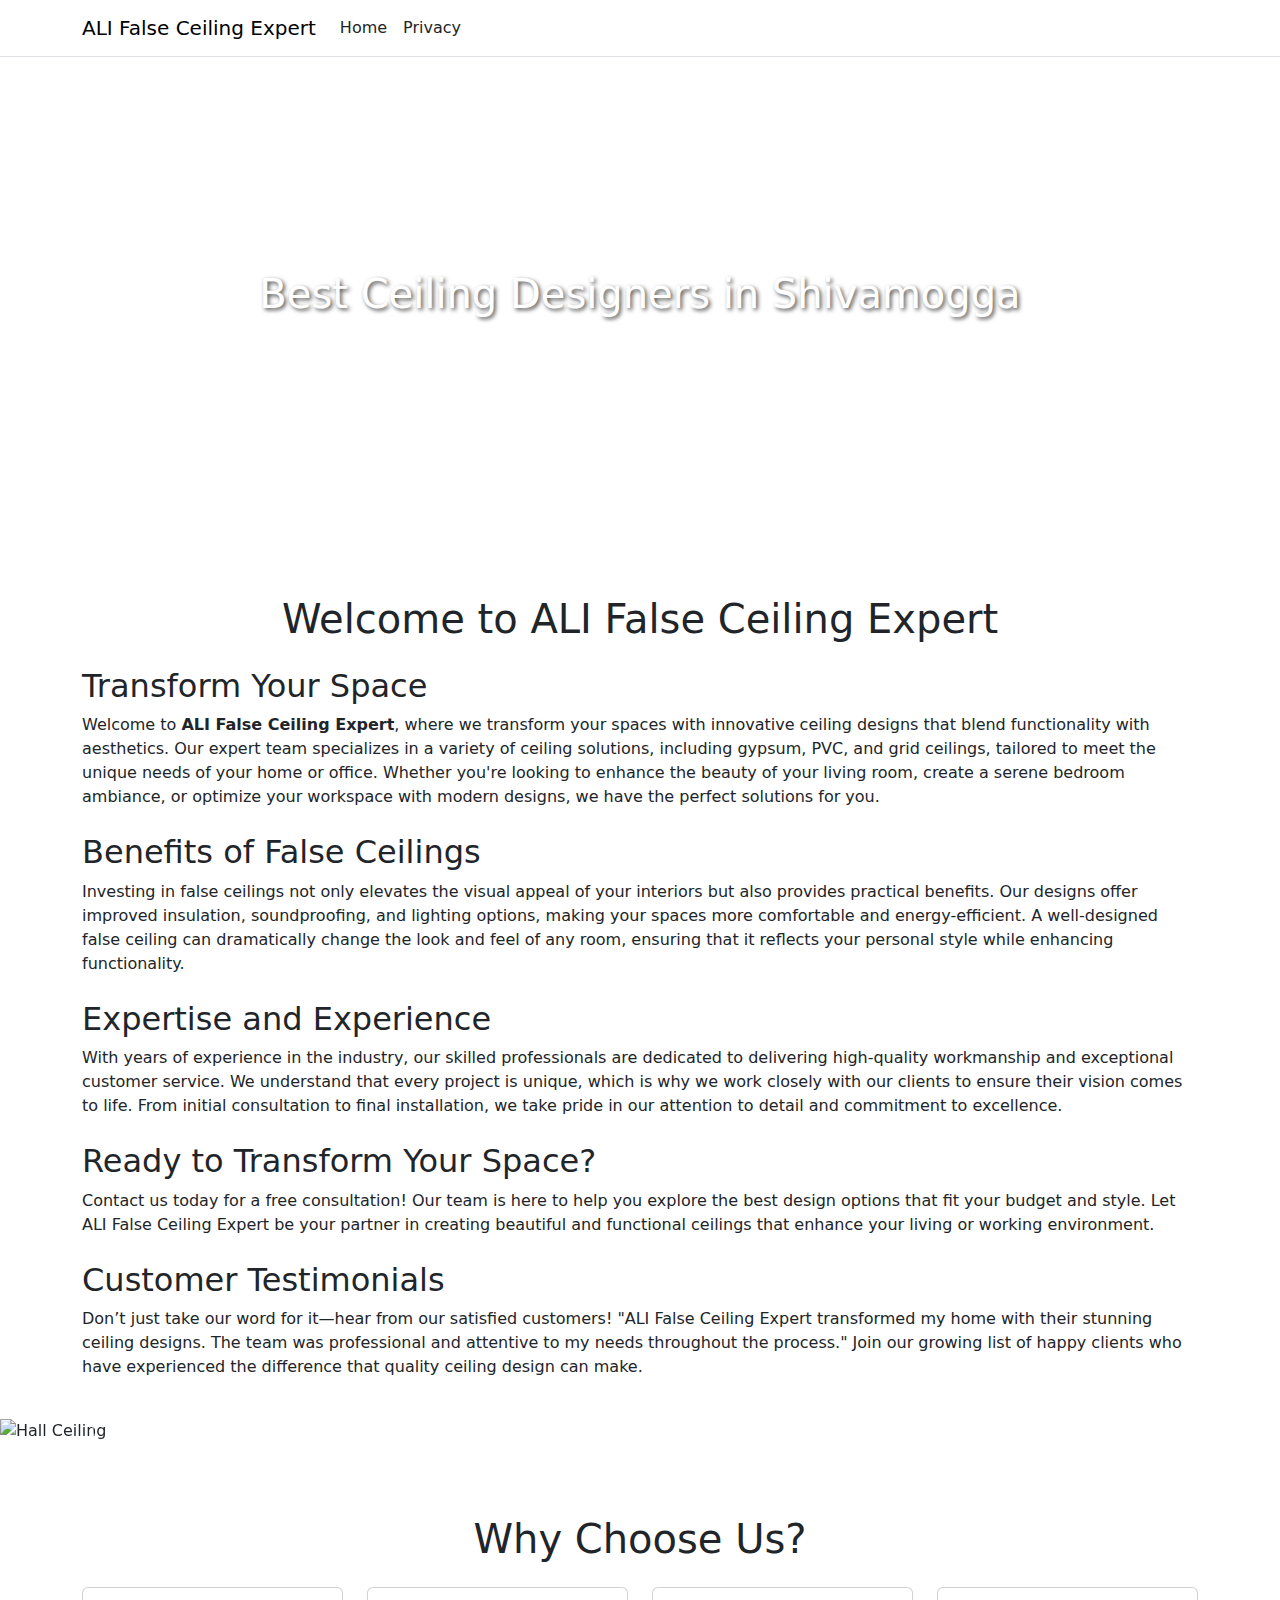
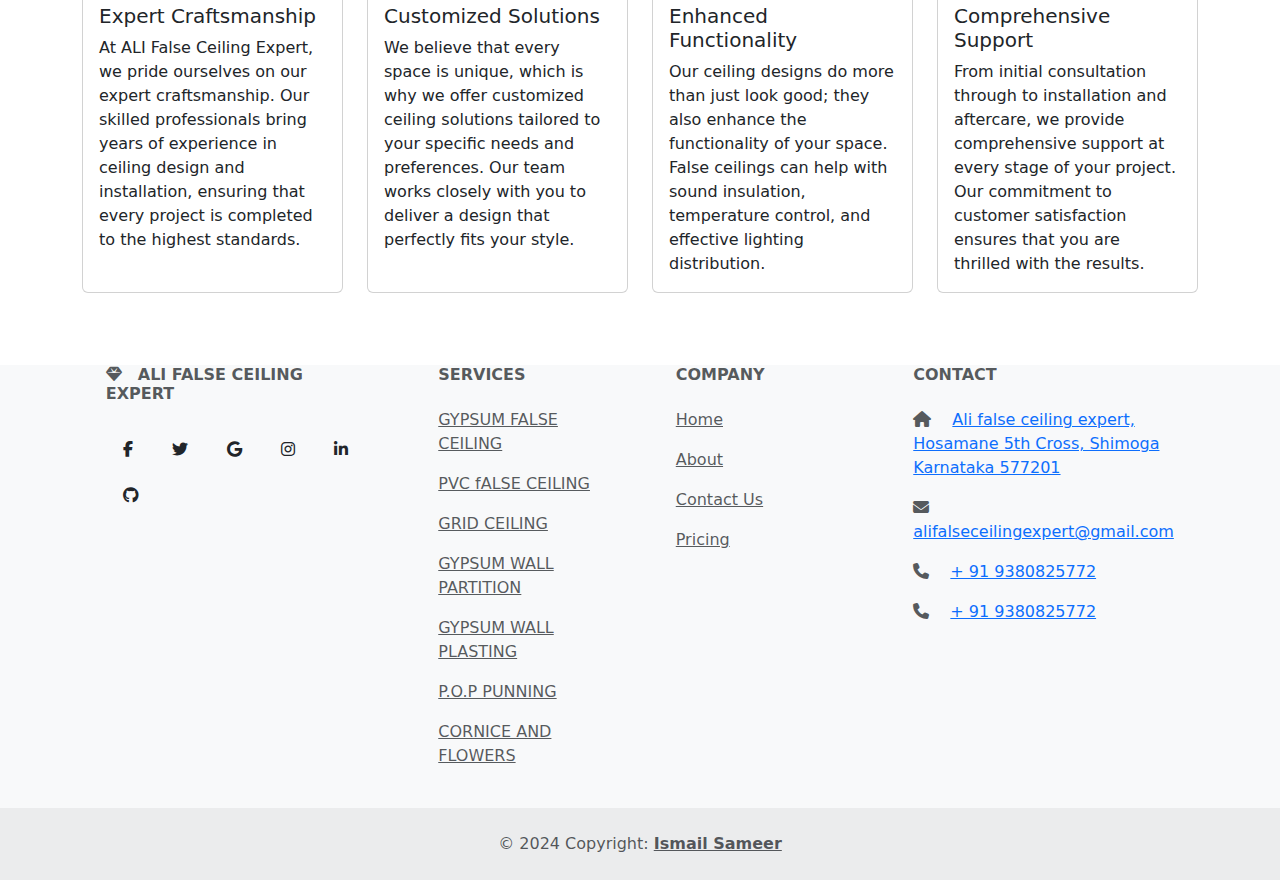
==== index.html @ 237f254c "Add files via upload" ====
<!DOCTYPE html>
<html lang="en">

<head>
    <meta charset="UTF-8">
    <meta name="viewport" content="width=device-width, initial-scale=1.0">
    <!-- Bootstrap CSS -->
    <!-- <link href="https://stackpath.bootstrapcdn.com/bootstrap/5.0.0/css/bootstrap.min.css" rel="stylesheet"> -->
    <link href="https://cdn.jsdelivr.net/npm/bootstrap@5.3.3/dist/css/bootstrap.min.css" rel="stylesheet" integrity="sha384-QWTKZyjpPEjISv5WaRU9OFeRpok6YctnYmDr5pNlyT2bRjXh0JMhjY6hW+ALEwIH" crossorigin="anonymous">
    <!-- Font Awesome -->
    <link rel="stylesheet" href="https://cdnjs.cloudflare.com/ajax/libs/font-awesome/6.4.2/css/all.min.css"
        integrity="sha512-..." crossorigin="anonymous" referrerpolicy="no-referrer" />
        <link rel="stylesheet" href="indexStyle.css">
    <title>ALI Ceiling Expert</title>
</head>

<body>
    <header>
        <nav class="navbar navbar-expand-sm navbar-light bg-white border-bottom box-shadow mb-3">
            <div class="container">
                <a class="navbar-brand" href="index.html">ALI False Ceiling Expert</a>
                <button class="navbar-toggler" type="button" data-bs-toggle="collapse" data-bs-target="#navbarSupportedContent" aria-controls="navbarSupportedContent"
                        aria-expanded="false" aria-label="Toggle navigation">
                    <span class="navbar-toggler-icon"></span>
                </button>
                <div class="collapse navbar-collapse" id="navbarSupportedContent">
                    <ul class="navbar-nav flex-grow-1">
                        <li class="nav-item">
                            <a class="nav-link text-dark" href="index.html">Home</a>
                        </li>
                        <li class="nav-item">
                            <a class="nav-link text-dark" href="privacy.html">Privacy</a>
                        </li>
                    </ul>
                </div>
            </div>
        </nav>
    </header>

    <div class="background-image">
        <h1>Best Ceiling Designers in Shivamogga</h1>
        <!-- <p>Your descriptive text goes here.</p> -->
    </div>
<br/>

<div class="container mt-5">
    <h1 class="text-center">Welcome to ALI False Ceiling Expert</h1>
    
    <section class="mt-4">
        <h2>Transform Your Space</h2>
        <p>Welcome to <strong>ALI False Ceiling Expert</strong>, where we transform your spaces with innovative ceiling designs that blend functionality with aesthetics. Our expert team specializes in a variety of ceiling solutions, including gypsum, PVC, and grid ceilings, tailored to meet the unique needs of your home or office. Whether you're looking to enhance the beauty of your living room, create a serene bedroom ambiance, or optimize your workspace with modern designs, we have the perfect solutions for you.</p>
    </section>

    <section class="mt-4">
        <h2>Benefits of False Ceilings</h2>
        <p>Investing in false ceilings not only elevates the visual appeal of your interiors but also provides practical benefits. Our designs offer improved insulation, soundproofing, and lighting options, making your spaces more comfortable and energy-efficient. A well-designed false ceiling can dramatically change the look and feel of any room, ensuring that it reflects your personal style while enhancing functionality.</p>
    </section>

    <section class="mt-4">
        <h2>Expertise and Experience</h2>
        <p>With years of experience in the industry, our skilled professionals are dedicated to delivering high-quality workmanship and exceptional customer service. We understand that every project is unique, which is why we work closely with our clients to ensure their vision comes to life. From initial consultation to final installation, we take pride in our attention to detail and commitment to excellence.</p>
    </section>

    <section class="mt-4">
        <h2>Ready to Transform Your Space?</h2>
        <p>Contact us today for a free consultation! Our team is here to help you explore the best design options that fit your budget and style. Let ALI False Ceiling Expert be your partner in creating beautiful and functional ceilings that enhance your living or working environment.</p>
    </section>

    <section class="mt-4">
        <h2>Customer Testimonials</h2>
        <p>Don’t just take our word for it—hear from our satisfied customers! "ALI False Ceiling Expert transformed my home with their stunning ceiling designs. The team was professional and attentive to my needs throughout the process." Join our growing list of happy clients who have experienced the difference that quality ceiling design can make.</p>
    </section>
</div>


<br/>

<div id="carouselExample" class="carousel slide" data-bs-ride="carousel" data-bs-interval="2000">
    <div class="carousel-indicators">
        <button type="button" data-bs-target="#carouselExample" data-bs-slide-to="0" class="active" aria-current="true" aria-label="Slide 1"></button>
        <button type="button" data-bs-target="#carouselExample" data-bs-slide-to="1" aria-label="Slide 2"></button>
        <button type="button" data-bs-target="#carouselExample" data-bs-slide-to="2" aria-label="Slide 3"></button>
    </div>
    <div class="carousel-inner">
        <div class="carousel-item active">
            <img src="https://5.imimg.com/data5/SELLER/Default/2023/3/296898052/GA/YV/SE/50163139/fall-ceiling-designing-services.jpg" class="d-block w-100" alt="Hall Ceiling">
            <div class="carousel-caption d-none d-md-block">
                <h5>Hall Ceiling</h5>
                <p>A well-designed false ceiling can change the looks of your bedroom completely. Not only does it add beauty to the entire room, but it also offers a functional look to your bedroom, such as lighting and sound insulation.</p>
            </div>
        </div>
        <div class="carousel-item">
            <img src="https://i.pinimg.com/564x/05/92/da/0592da6fe00af95f1a660404264940e8.jpg" class="d-block w-100" alt="Living Room Ceiling">
            <div class="carousel-caption d-none d-md-block">
                <h5>Living Room Ceiling</h5>
                <p>A well-designed false ceiling can change the looks of your bedroom completely. Not only does it add beauty to the entire room, but it also offers a functional look to your bedroom, such as lighting and sound insulation.</p>
            </div>
        </div>
        <div class="carousel-item">
            <img src="https://www.montdorinterior.com/wp-content/uploads/2024/09/5-best-false-ceiling-designs-bedrooms.jpg" class="d-block w-100" alt="Bedroom Ceiling">
            <div class="carousel-caption d-none d-md-block">
                <h5>Bedroom Ceiling</h5>
                <p>A well-designed false ceiling can change the looks of your bedroom completely. Not only does it add beauty to the entire room, but it also offers a functional look to your bedroom, such as lighting and sound insulation.</p>
            </div>
        </div>
    </div>
    <button class="carousel-control-prev" type="button" data-bs-target="#carouselExample" data-bs-slide="prev">
        <span class="carousel-control-prev-icon" aria-hidden="true"></span>
        <span class="visually-hidden">Previous</span>
    </button>
    <button class="carousel-control-next" type="button" data-bs-target="#carouselExample" data-bs-slide="next">
        <span class="carousel-control-next-icon" aria-hidden="true"></span>
        <span class="visually-hidden">Next</span>
    </button>
</div>

<br/>


<div class="container mt-5">
    <h1 class="text-center mb-4">Why Choose Us?</h1>
    <div class="row">
        <!-- Card 1 -->
        <div class="col-md-3 mb-4">
            <div class="card h-100">
                <div class="card-body">
                    <h5 class="card-title">Expert Craftsmanship</h5>
                    <p class="card-text">At ALI False Ceiling Expert, we pride ourselves on our expert craftsmanship. Our skilled professionals bring years of experience in ceiling design and installation, ensuring that every project is completed to the highest standards.</p>
                </div>
            </div>
        </div>

        <!-- Card 2 -->
        <div class="col-md-3 mb-4">
            <div class="card h-100">
                <div class="card-body">
                    <h5 class="card-title">Customized Solutions</h5>
                    <p class="card-text">We believe that every space is unique, which is why we offer customized ceiling solutions tailored to your specific needs and preferences. Our team works closely with you to deliver a design that perfectly fits your style.</p>
                </div>
            </div>
        </div>

        <!-- Card 3 -->
        <div class="col-md-3 mb-4">
            <div class="card h-100">
                <div class="card-body">
                    <h5 class="card-title">Enhanced Functionality</h5>
                    <p class="card-text">Our ceiling designs do more than just look good; they also enhance the functionality of your space. False ceilings can help with sound insulation, temperature control, and effective lighting distribution.</p>
                </div>
            </div>
        </div>

        <!-- Card 4 -->
        <div class="col-md-3 mb-4">
            <div class="card h-100">
                <div class="card-body">
                    <h5 class="card-title">Comprehensive Support</h5>
                    <p class="card-text">From initial consultation through to installation and aftercare, we provide comprehensive support at every stage of your project. Our commitment to customer satisfaction ensures that you are thrilled with the results.</p>
                </div>
            </div>
        </div>
    </div>
</div>



    <!-- Footer -->
    <footer class="text-center text-lg-start bg-body-tertiary text-muted">

        <!-- Section: Links  -->
        <section class="">
            <div class="container text-center text-md-start mt-5">
                <!-- Grid row -->
                <div class="row mt-3">
                    <!-- Grid column -->
                    <div class="col-md-3 col-lg-4 col-xl-3 mx-auto mb-4">
                        <!-- Content -->
                        <h6 class="text-uppercase fw-bold mb-4">
                            <i class="fas fa-gem me-3"></i>ALI False Ceiling Expert
                        </h6>
                        <!-- Section: Social media -->
                        <section class="mb-4">
                            <!-- Facebook -->
                            <a data-mdb-ripple-init class="btn btn-outline btn-floating m-1" href="#!" role="button"
                                target="_blank">
                                <i class="fab fa-facebook-f"></i>
                            </a>

                            <!-- Twitter -->
                            <a data-mdb-ripple-init class="btn btn-outline btn-floating m-1" href="#!" role="button">
                                <i class="fab fa-twitter"></i>
                            </a>

                            <!-- Google -->
                            <a data-mdb-ripple-init class="btn btn-outline btn-floating m-1" href="#!" role="button">
                                <i class="fab fa-google"></i>
                            </a>

                            <!-- Instagram -->
                            <a data-mdb-ripple-init class="btn btn-outline btn-floating m-1"
                                href="https://www.instagram.com/ali_false_ceiling_expert?utm_source=qr&igsh=MzNlNGNkZWQ4Mg=="
                                role="button" target="_blank">
                                <i class="fab fa-instagram"></i>
                            </a>

                            <!-- Linkedin -->
                            <a data-mdb-ripple-init class="btn btn-outline btn-floating m-1" href="#!" role="button">
                                <i class="fab fa-linkedin-in"></i>
                            </a>

                            <!-- Github -->
                            <a data-mdb-ripple-init class="btn btn-outline btn-floating m-1" href="#!" role="button">
                                <i class="fab fa-github"></i>
                            </a>
                        </section>
                        <!-- Section: Social media -->
                    </div>
                    <!-- Grid column -->
                    <!-- Grid column -->
                    <div class="col-md-2 col-lg-2 col-xl-2 mx-auto mb-4">
                        <!-- Links -->
                        <h6 class="text-uppercase fw-bold mb-4">
                            Services
                        </h6>
                        <p>
                            <a href="#!" class="text-reset">GYPSUM FALSE CEILING</a>
                        </p>
                        <p>
                            <a href="#!" class="text-reset">PVC fALSE CEILING</a>
                        </p>
                        <p>
                            <a href="#!" class="text-reset">GRID CEILING</a>
                        </p>
                        <p>
                            <a href="#!" class="text-reset">GYPSUM WALL PARTITION</a>
                        </p>
                        <p>
                            <a href="#!" class="text-reset">GYPSUM WALL PLASTING</a>
                        </p>
                        <p>
                            <a href="#!" class="text-reset">P.O.P PUNNING</a>
                        </p>
                        <p>
                            <a href="#!" class="text-reset">CORNICE AND FLOWERS</a>
                        </p>
                    </div>
                    <!-- Grid column -->
                    <!-- Grid column -->
                    <div class="col-md-3 col-lg-2 col-xl-2 mx-auto mb-4">
                        <!-- Links -->
                        <h6 class="text-uppercase fw-bold mb-4">
                            Company
                        </h6>
                        <p>
                            <a href="#!" class="text-reset">Home</a>
                        </p>
                        <p>
                            <a href="#!" class="text-reset">About</a>
                        </p>
                        <p>
                            <a href="#!" class="text-reset">Contact Us</a>
                        </p>
                        <p>
                            <a href="#!" class="text-reset">Pricing</a>
                        </p>

                    </div>
                    <!-- Grid column -->
                    <!-- Grid column -->
                    <div class="col-md-4 col-lg-3 col-xl-3 mx-auto mb-md-0 mb-4">
                        <!-- Links -->
                        <h6 class="text-uppercase fw-bold mb-4">Contact</h6>
                        <p><i class="fas fa-home me-3"></i> <a href="https://maps.app.hoo.gl/KbJ8nw7uju6d1jXZ6"
                                target="_blank">Ali false ceiling expert, Hosamane 5th Cross, Shimoga Karnataka
                                577201</a> </p>
                        <p>
                            <i class="fas fa-envelope me-3"></i>
                            <a href="mailto:alifalseceilingexpert@gmail.com"
                                target="_blank">alifalseceilingexpert@gmail.com</a>
                        </p>
                        <p><i class="fas fa-phone me-3"></i>
                            <a href="tel:+91 9380825772" target="_blank">+ 91 9380825772</a>
                        </p>
                        <p>
                            <i class="fas fa-phone me-3"></i>
                            <a href="tel:+91 9380825772" target="_blank">+ 91 9380825772</a>
                        </p>
                    </div>
                    <!-- Grid column -->
                </div>
                <!-- Grid row -->
            </div>
        </section>
        <!-- Section: Links  -->
        <!-- Copyright -->
        <div class="text-center p-4" style="background-color: rgba(0, 0, 0, 0.05);">
            © 2024 Copyright:
            <a class="text-reset fw-bold" href="https://mdbootstrap.com/">Ismail Sameer</a>
        </div>
        <!-- Copyright -->
    </footer>
    <!-- Footer -->   
    <script src="https://cdn.jsdelivr.net/npm/bootstrap@5.3.3/dist/js/bootstrap.bundle.min.js" integrity="sha384-YvpcrYf0tY3lHB60NNkmXc5s9fDVZLESaAA55NDzOxhy9GkcIdslK1eN7N6jIeHz" crossorigin="anonymous"></script>
</body>

</html>
---- indexStyle.css ----
.background-image {
    background-image: url('https://www.koltepatil.com/blog/wp-content/uploads/2024/08/Infographic-Blog-1-Banner-Image.jpg'); /* Replace with your image URL */
   
    height: 50vh; /* Half of the viewport height */
    width: 100%; /* Full width */
    background-size: cover; /* Cover the entire div */
    background-position: center; /* Center the image */
    display: flex; /* Use flexbox to center text */
    justify-content: center; /* Center horizontally */
    align-items: center; /* Center vertically */
    color: white; /* Text color */
    text-shadow: 2px 2px 4px rgba(0, 0, 0, 0.7); /* Optional shadow for better readability */
}
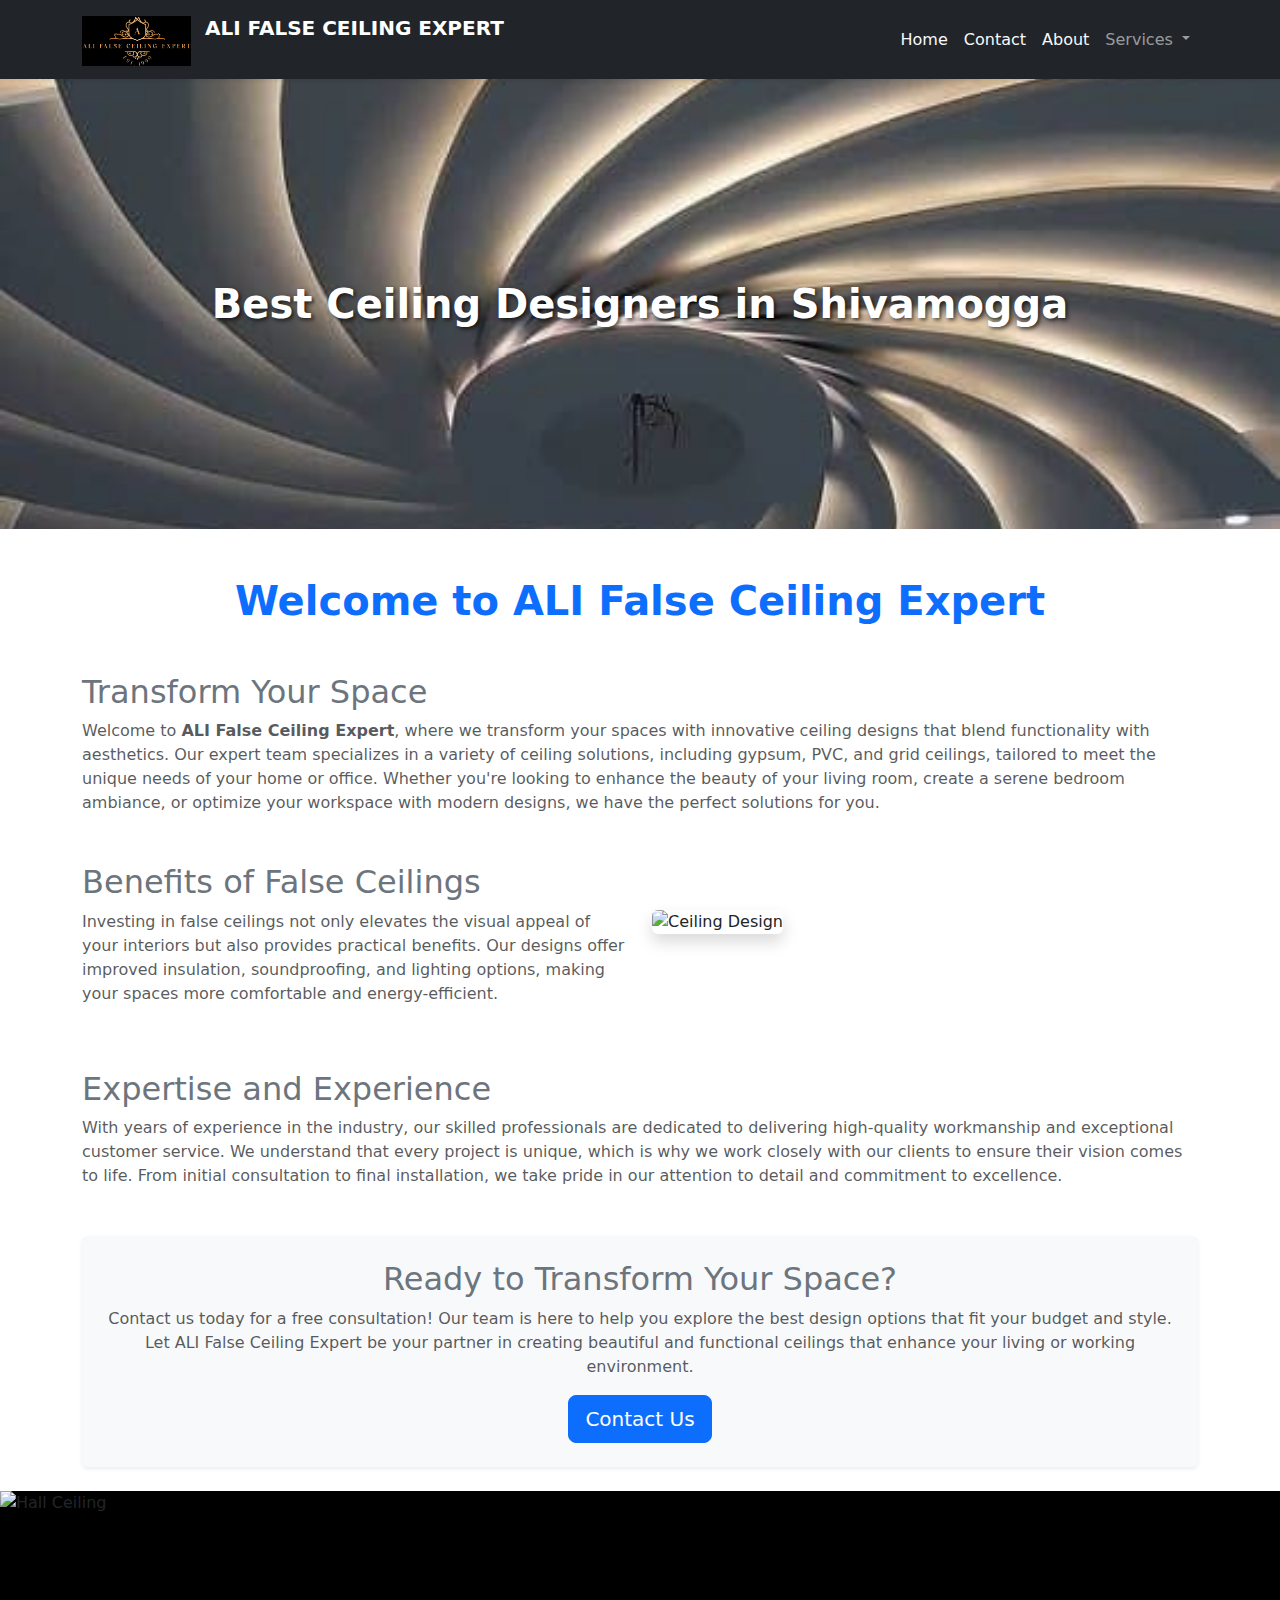
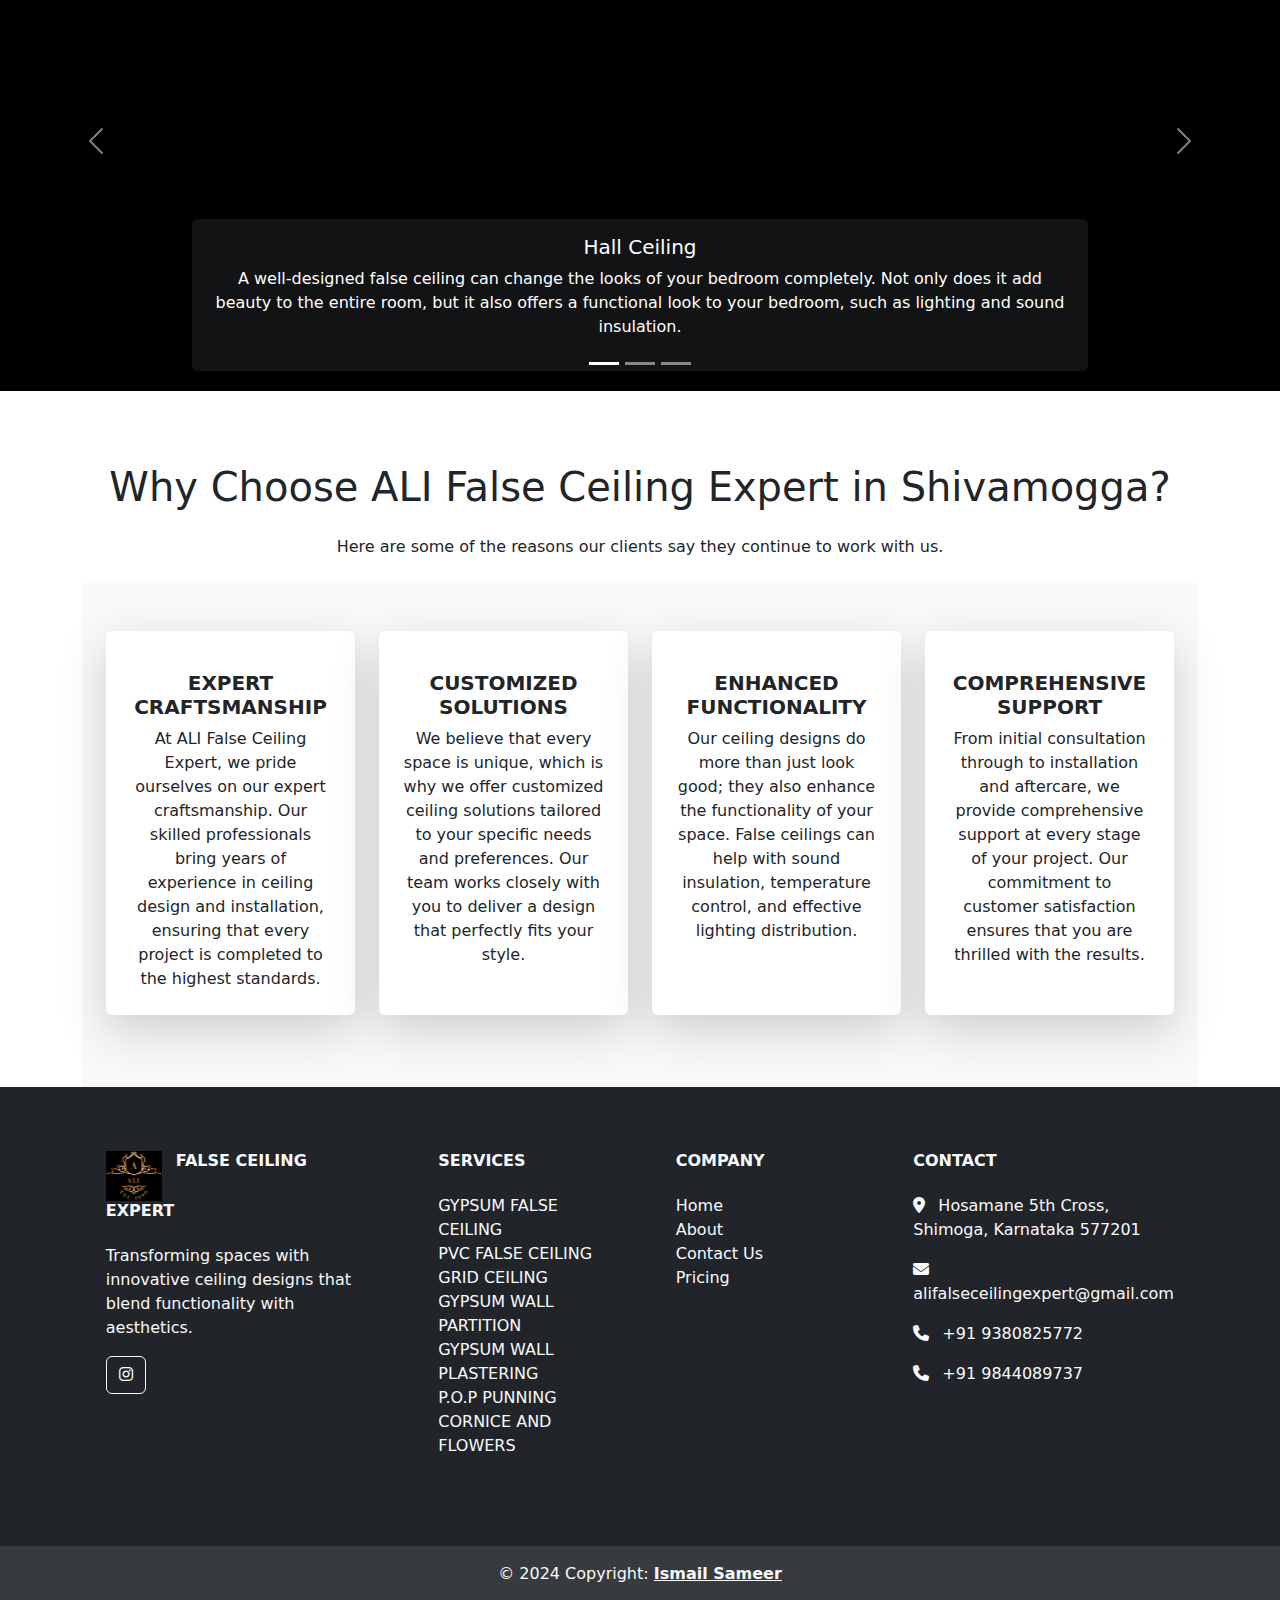
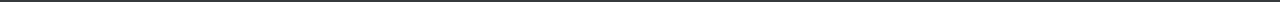
==== commit 6056c719: "Updated Project" ====
--- a/index.html
+++ b/index.html
@@ -6,301 +6,373 @@
     <meta name="viewport" content="width=device-width, initial-scale=1.0">
     <!-- Bootstrap CSS -->
     <!-- <link href="https://stackpath.bootstrapcdn.com/bootstrap/5.0.0/css/bootstrap.min.css" rel="stylesheet"> -->
-    <link href="https://cdn.jsdelivr.net/npm/bootstrap@5.3.3/dist/css/bootstrap.min.css" rel="stylesheet" integrity="sha384-QWTKZyjpPEjISv5WaRU9OFeRpok6YctnYmDr5pNlyT2bRjXh0JMhjY6hW+ALEwIH" crossorigin="anonymous">
+    <link href="https://cdn.jsdelivr.net/npm/bootstrap@5.3.3/dist/css/bootstrap.min.css" rel="stylesheet"
+        integrity="sha384-QWTKZyjpPEjISv5WaRU9OFeRpok6YctnYmDr5pNlyT2bRjXh0JMhjY6hW+ALEwIH" crossorigin="anonymous">
     <!-- Font Awesome -->
     <link rel="stylesheet" href="https://cdnjs.cloudflare.com/ajax/libs/font-awesome/6.4.2/css/all.min.css"
         integrity="sha512-..." crossorigin="anonymous" referrerpolicy="no-referrer" />
-        <link rel="stylesheet" href="indexStyle.css">
+    <link rel="stylesheet" href="indexStyle.css">
     <title>ALI Ceiling Expert</title>
 </head>
 
 <body>
     <header>
-        <nav class="navbar navbar-expand-sm navbar-light bg-white border-bottom box-shadow mb-3">
+        <nav class="navbar navbar-expand-lg navbar-dark bg-dark shadow-sm">
             <div class="container">
-                <a class="navbar-brand" href="index.html">ALI False Ceiling Expert</a>
-                <button class="navbar-toggler" type="button" data-bs-toggle="collapse" data-bs-target="#navbarSupportedContent" aria-controls="navbarSupportedContent"
-                        aria-expanded="false" aria-label="Toggle navigation">
+                <a class="navbar-brand" href="index.html">
+                    <img src="Images/logo1.png" alt="ALI False Ceiling Expert Logo" class="d-inline-block align-text-top me-2" 
+                         style="height: 50px;"> <!-- Adjust height as needed -->
+                    <span class="fw-bold text-uppercase">ALI False Ceiling Expert</span>
+                </a>
+                <button class="navbar-toggler" type="button" data-bs-toggle="collapse" data-bs-target="#navbarSupportedContent"
+                    aria-controls="navbarSupportedContent" aria-expanded="false" aria-label="Toggle navigation">
                     <span class="navbar-toggler-icon"></span>
                 </button>
                 <div class="collapse navbar-collapse" id="navbarSupportedContent">
-                    <ul class="navbar-nav flex-grow-1">
+                    <ul class="navbar-nav ms-auto">
                         <li class="nav-item">
-                            <a class="nav-link text-dark" href="index.html">Home</a>
+                            <a class="nav-link text-light" href="index.html">Home</a>
                         </li>
                         <li class="nav-item">
-                            <a class="nav-link text-dark" href="privacy.html">Privacy</a>
+                            <a class="nav-link text-light" href="Contact.html">Contact</a>
                         </li>
+                        <li class="nav-item">
+                            <a class="nav-link text-light" href="About.html">About</a>
+                        </li>
+                        <li class="nav-item dropdown">
+                            <a class="nav-link dropdown-toggle" href="Services.html" role="button" data-bs-toggle="dropdown" aria-expanded="false">
+                              Services
+                            </a>
+                            <ul class="dropdown-menu">
+                                <li><a class="dropdown-item" href="Services.html">Gypsum False Ceiling</a></li>
+                                <li><a class="dropdown-item" href="Services.html">PVC False Ceiling</a></li>
+                                <li><a class="dropdown-item" href="Services.html">Grid Ceiling</a></li>
+                                <li><a class="dropdown-item" href="Services.html">Gypsum Wall Partition</a></li>
+                                <li><a class="dropdown-item" href="Services.html">Gypsum Wall</a></li>
+                                <li><a class="dropdown-item" href="Services.html">Plastering</a></li>
+                                <li><a class="dropdown-item" href="Services.html">P.O.P Punning</a></li>
+                                <li><a class="dropdown-item" href="Services.html">Cornice and Flowers</a></li>                                
+                            </ul>
+                          </li>
                     </ul>
                 </div>
             </div>
         </nav>
     </header>
-
-    <div class="background-image">
-        <h1>Best Ceiling Designers in Shivamogga</h1>
-        <!-- <p>Your descriptive text goes here.</p> -->
-    </div>
-<br/>
-
-<div class="container mt-5">
-    <h1 class="text-center">Welcome to ALI False Ceiling Expert</h1>
     
-    <section class="mt-4">
-        <h2>Transform Your Space</h2>
-        <p>Welcome to <strong>ALI False Ceiling Expert</strong>, where we transform your spaces with innovative ceiling designs that blend functionality with aesthetics. Our expert team specializes in a variety of ceiling solutions, including gypsum, PVC, and grid ceilings, tailored to meet the unique needs of your home or office. Whether you're looking to enhance the beauty of your living room, create a serene bedroom ambiance, or optimize your workspace with modern designs, we have the perfect solutions for you.</p>
-    </section>
-
-    <section class="mt-4">
-        <h2>Benefits of False Ceilings</h2>
-        <p>Investing in false ceilings not only elevates the visual appeal of your interiors but also provides practical benefits. Our designs offer improved insulation, soundproofing, and lighting options, making your spaces more comfortable and energy-efficient. A well-designed false ceiling can dramatically change the look and feel of any room, ensuring that it reflects your personal style while enhancing functionality.</p>
-    </section>
-
-    <section class="mt-4">
-        <h2>Expertise and Experience</h2>
-        <p>With years of experience in the industry, our skilled professionals are dedicated to delivering high-quality workmanship and exceptional customer service. We understand that every project is unique, which is why we work closely with our clients to ensure their vision comes to life. From initial consultation to final installation, we take pride in our attention to detail and commitment to excellence.</p>
-    </section>
-
-    <section class="mt-4">
-        <h2>Ready to Transform Your Space?</h2>
-        <p>Contact us today for a free consultation! Our team is here to help you explore the best design options that fit your budget and style. Let ALI False Ceiling Expert be your partner in creating beautiful and functional ceilings that enhance your living or working environment.</p>
-    </section>
-
-    <section class="mt-4">
-        <h2>Customer Testimonials</h2>
-        <p>Don’t just take our word for it—hear from our satisfied customers! "ALI False Ceiling Expert transformed my home with their stunning ceiling designs. The team was professional and attentive to my needs throughout the process." Join our growing list of happy clients who have experienced the difference that quality ceiling design can make.</p>
-    </section>
-</div>
-
-
-<br/>
-
-<div id="carouselExample" class="carousel slide" data-bs-ride="carousel" data-bs-interval="2000">
-    <div class="carousel-indicators">
-        <button type="button" data-bs-target="#carouselExample" data-bs-slide-to="0" class="active" aria-current="true" aria-label="Slide 1"></button>
-        <button type="button" data-bs-target="#carouselExample" data-bs-slide-to="1" aria-label="Slide 2"></button>
-        <button type="button" data-bs-target="#carouselExample" data-bs-slide-to="2" aria-label="Slide 3"></button>
-    </div>
-    <div class="carousel-inner">
-        <div class="carousel-item active">
-            <img src="https://5.imimg.com/data5/SELLER/Default/2023/3/296898052/GA/YV/SE/50163139/fall-ceiling-designing-services.jpg" class="d-block w-100" alt="Hall Ceiling">
-            <div class="carousel-caption d-none d-md-block">
-                <h5>Hall Ceiling</h5>
-                <p>A well-designed false ceiling can change the looks of your bedroom completely. Not only does it add beauty to the entire room, but it also offers a functional look to your bedroom, such as lighting and sound insulation.</p>
-            </div>
+    <main>
+        <div class="background-image text-center text-white d-flex align-items-center justify-content-center" 
+        style="background-image: url('Images/ModernGypsum.jpg'); height: 50vh; background-size: cover; background-position: center;">
+       <h1 class="my-5 fw-bold">Best Ceiling Designers in Shivamogga</h1>
+   </div>
+   
+   <div class="container mt-5">
+       <!-- Welcome Section -->
+       <h1 class="text-center mb-5 fw-bold text-primary">Welcome to ALI False Ceiling Expert</h1>
+   
+       <section class="mt-4">
+           <h2 class="text-secondary">Transform Your Space</h2>
+           <p class="text-muted">
+               Welcome to <strong>ALI False Ceiling Expert</strong>, where we transform your spaces with innovative
+               ceiling designs that blend functionality with aesthetics. Our expert team specializes in a variety
+               of ceiling solutions, including gypsum, PVC, and grid ceilings, tailored to meet the unique needs of
+               your home or office. Whether you're looking to enhance the beauty of your living room, create a
+               serene bedroom ambiance, or optimize your workspace with modern designs, we have the perfect
+               solutions for you.
+           </p>
+       </section>
+   
+       <section class="mt-5">
+           <h2 class="text-secondary">Benefits of False Ceilings</h2>
+           <div class="row">
+               <div class="col-md-6">
+                   <p class="text-muted">
+                       Investing in false ceilings not only elevates the visual appeal of your interiors but also provides
+                       practical benefits. Our designs offer improved insulation, soundproofing, and lighting options,
+                       making your spaces more comfortable and energy-efficient.
+                   </p>
+               </div>
+               <div class="col-md-6">
+                   <img src="https://5.imimg.com/data5/SELLER/Default/2022/9/AE/RX/BX/159419301/o1-500x500.jpg" class="img-fluid rounded shadow" alt="Ceiling Design">
+               </div>
+           </div>
+       </section>
+   
+       <section class="mt-5">
+           <h2 class="text-secondary">Expertise and Experience</h2>
+           <p class="text-muted">
+               With years of experience in the industry, our skilled professionals are dedicated to delivering
+               high-quality workmanship and exceptional customer service. We understand that every project is
+               unique, which is why we work closely with our clients to ensure their vision comes to life. From
+               initial consultation to final installation, we take pride in our attention to detail and commitment
+               to excellence.
+           </p>
+       </section>
+   
+       <section class="mt-5 text-center bg-light p-4 rounded shadow-sm">
+           <h2 class="text-secondary">Ready to Transform Your Space?</h2>
+           <p class="text-muted">
+               Contact us today for a free consultation! Our team is here to help you explore the best design
+               options that fit your budget and style. Let ALI False Ceiling Expert be your partner in creating
+               beautiful and functional ceilings that enhance your living or working environment.
+           </p>
+           <a href="Contact.html" class="btn btn-primary btn-lg">Contact Us</a>
+       </section>
+   
+       <!-- <section class="mt-5">
+           <h2 class="text-secondary">Customer Testimonials</h2>
+           <div class="row">
+               <div class="col-md-4">
+                   <div class="card border-0 shadow-sm">
+                       <div class="card-body">
+                           <blockquote class="blockquote mb-0">
+                               <p>"ALI False Ceiling Expert transformed my home with their stunning ceiling designs."</p>
+                               <footer class="blockquote-footer">John Doe</footer>
+                           </blockquote>
+                       </div>
+                   </div>
+               </div>
+               <div class="col-md-4">
+                   <div class="card border-0 shadow-sm">
+                       <div class="card-body">
+                           <blockquote class="blockquote mb-0">
+                               <p>"Professional and attentive to my needs throughout the process."</p>
+                               <footer class="blockquote-footer">Jane Smith</footer>
+                           </blockquote>
+                       </div>
+                   </div>
+               </div>
+               <div class="col-md-4">
+                   <div class="card border-0 shadow-sm">
+                       <div class="card-body">
+                           <blockquote class="blockquote mb-0">
+                               <p>"Quality ceiling designs that make a difference."</p>
+                               <footer class="blockquote-footer">Emily Davis</footer>
+                           </blockquote>
+                       </div>
+                   </div>
+               </div>
+           </div>
+       </section> -->
+   </div>
+
+        <br />
+        <div id="carouselExample" class="carousel slide" data-bs-ride="carousel" data-bs-interval="3000">
+            <div class="carousel-indicators">
+                <button type="button" data-bs-target="#carouselExample" data-bs-slide-to="0" class="active"
+                    aria-current="true" aria-label="Slide 1"></button>
+                <button type="button" data-bs-target="#carouselExample" data-bs-slide-to="1" aria-label="Slide 2"></button>
+                <button type="button" data-bs-target="#carouselExample" data-bs-slide-to="2" aria-label="Slide 3"></button>
+            </div>
+            <div class="carousel-inner">
+                <!-- Slide 1 -->
+                <div class="carousel-item active">
+                    <img src="https://5.imimg.com/data5/SELLER/Default/2023/3/296898052/GA/YV/SE/50163139/fall-ceiling-designing-services.jpg"
+                        class="d-block w-100 img-fluid" alt="Hall Ceiling">
+                    <div class="carousel-caption d-none d-md-block bg-dark bg-opacity-50 rounded p-3">
+                        <h5>Hall Ceiling</h5>
+                        <p>A well-designed false ceiling can change the looks of your bedroom completely. Not only does it add
+                            beauty to the entire room, but it also offers a functional look to your bedroom, such as lighting
+                            and sound insulation.</p>
+                    </div>
+                </div>
+                <!-- Slide 2 -->
+                <div class="carousel-item">
+                    <img src="https://i.pinimg.com/564x/05/92/da/0592da6fe00af95f1a660404264940e8.jpg"
+                        class="d-block w-100 img-fluid" alt="Living Room Ceiling">
+                    <div class="carousel-caption d-none d-md-block bg-dark bg-opacity-50 rounded p-3">
+                        <h5>Living Room Ceiling</h5>
+                        <p>A well-designed false ceiling can change the looks of your bedroom completely. Not only does it add
+                            beauty to the entire room, but it also offers a functional look to your bedroom, such as lighting
+                            and sound insulation.</p>
+                    </div>
+                </div>
+                <!-- Slide 3 -->
+                <div class="carousel-item">
+                    <img src="https://www.montdorinterior.com/wp-content/uploads/2024/09/5-best-false-ceiling-designs-bedrooms.jpg"
+                        class="d-block w-100 img-fluid" alt="Bedroom Ceiling">
+                    <div class="carousel-caption d-none d-md-block bg-dark bg-opacity-50 rounded p-3">
+                        <h5>Bedroom Ceiling</h5>
+                        <p>A well-designed false ceiling can change the looks of your bedroom completely. Not only does it add
+                            beauty to the entire room, but it also offers a functional look to your bedroom, such as lighting
+                            and sound insulation.</p>
+                    </div>
+                </div>
+            </div>
+            <button class="carousel-control-prev" type="button" data-bs-target="#carouselExample" data-bs-slide="prev">
+                <span class="carousel-control-prev-icon" aria-hidden="true"></span>
+                <span class="visually-hidden">Previous</span>
+            </button>
+            <button class="carousel-control-next" type="button" data-bs-target="#carouselExample" data-bs-slide="next">
+                <span class="carousel-control-next-icon" aria-hidden="true"></span>
+                <span class="visually-hidden">Next</span>
+            </button>
         </div>
-        <div class="carousel-item">
-            <img src="https://i.pinimg.com/564x/05/92/da/0592da6fe00af95f1a660404264940e8.jpg" class="d-block w-100" alt="Living Room Ceiling">
-            <div class="carousel-caption d-none d-md-block">
-                <h5>Living Room Ceiling</h5>
-                <p>A well-designed false ceiling can change the looks of your bedroom completely. Not only does it add beauty to the entire room, but it also offers a functional look to your bedroom, such as lighting and sound insulation.</p>
-            </div>
+        
+
+        <br />
+
+
+        <div class="container mt-5">
+            <h1 class="text-center mb-4">Why Choose ALI False Ceiling Expert in Shivamogga?</h1>
+            <p class="text-center mb-4">Here are some of the reasons our clients say they continue to work with us.</p>
+
+            <div class="container-fluid py-5" style="background-color: #f8f9fa;">
+                <div class="container">
+                    <div class="row text-center">
+                        <!-- Card 1 -->
+                        <div class="col-md-3 mb-4">
+                            <div class="card h-100 shadow-lg border-0">
+                                <div class="card-body p-4">
+                                    <div class="icon mb-3">
+                                        <i class="bi bi-award fs-1 text-primary"></i>
+                                    </div>
+                                    <h5 class="card-title text-uppercase fw-bold">Expert Craftsmanship</h5>
+                                    <p class="card-text">At ALI False Ceiling Expert, we pride ourselves on our expert
+                                        craftsmanship. Our skilled professionals bring years of experience in ceiling
+                                        design and installation, ensuring that every project is completed to the highest
+                                        standards.</p>
+                                </div>
+                            </div>
+                        </div>
+
+                        <!-- Card 2 -->
+                        <div class="col-md-3 mb-4">
+                            <div class="card h-100 shadow-lg border-0">
+                                <div class="card-body p-4">
+                                    <div class="icon mb-3">
+                                        <i class="bi bi-puzzle fs-1 text-success"></i>
+                                    </div>
+                                    <h5 class="card-title text-uppercase fw-bold">Customized Solutions</h5>
+                                    <p class="card-text">We believe that every space is unique, which is why we offer
+                                        customized ceiling solutions tailored to your specific needs and preferences.
+                                        Our team works closely with you to deliver a design that perfectly fits your
+                                        style.</p>
+                                </div>
+                            </div>
+                        </div>
+
+                        <!-- Card 3 -->
+                        <div class="col-md-3 mb-4">
+                            <div class="card h-100 shadow-lg border-0">
+                                <div class="card-body p-4">
+                                    <div class="icon mb-3">
+                                        <i class="bi bi-lightbulb fs-1 text-warning"></i>
+                                    </div>
+                                    <h5 class="card-title text-uppercase fw-bold">Enhanced Functionality</h5>
+                                    <p class="card-text">Our ceiling designs do more than just look good; they also
+                                        enhance the functionality of your space. False ceilings can help with sound
+                                        insulation, temperature control, and effective lighting distribution.</p>
+                                </div>
+                            </div>
+                        </div>
+
+                        <!-- Card 4 -->
+                        <div class="col-md-3 mb-4">
+                            <div class="card h-100 shadow-lg border-0">
+                                <div class="card-body p-4">
+                                    <div class="icon mb-3">
+                                        <i class="bi bi-headset fs-1 text-danger"></i>
+                                    </div>
+                                    <h5 class="card-title text-uppercase fw-bold">Comprehensive Support</h5>
+                                    <p class="card-text">From initial consultation through to installation and
+                                        aftercare, we provide comprehensive support at every stage of your project. Our
+                                        commitment to customer satisfaction ensures that you are thrilled with the
+                                        results.</p>
+                                </div>
+                            </div>
+                        </div>
+                    </div>
+                </div>
+            </div>
+
         </div>
-        <div class="carousel-item">
-            <img src="https://www.montdorinterior.com/wp-content/uploads/2024/09/5-best-false-ceiling-designs-bedrooms.jpg" class="d-block w-100" alt="Bedroom Ceiling">
-            <div class="carousel-caption d-none d-md-block">
-                <h5>Bedroom Ceiling</h5>
-                <p>A well-designed false ceiling can change the looks of your bedroom completely. Not only does it add beauty to the entire room, but it also offers a functional look to your bedroom, such as lighting and sound insulation.</p>
-            </div>
-        </div>
-    </div>
-    <button class="carousel-control-prev" type="button" data-bs-target="#carouselExample" data-bs-slide="prev">
-        <span class="carousel-control-prev-icon" aria-hidden="true"></span>
-        <span class="visually-hidden">Previous</span>
-    </button>
-    <button class="carousel-control-next" type="button" data-bs-target="#carouselExample" data-bs-slide="next">
-        <span class="carousel-control-next-icon" aria-hidden="true"></span>
-        <span class="visually-hidden">Next</span>
-    </button>
-</div>
-
-<br/>
-
-
-<div class="container mt-5">
-    <h1 class="text-center mb-4">Why Choose Us?</h1>
-    <div class="row">
-        <!-- Card 1 -->
-        <div class="col-md-3 mb-4">
-            <div class="card h-100">
-                <div class="card-body">
-                    <h5 class="card-title">Expert Craftsmanship</h5>
-                    <p class="card-text">At ALI False Ceiling Expert, we pride ourselves on our expert craftsmanship. Our skilled professionals bring years of experience in ceiling design and installation, ensuring that every project is completed to the highest standards.</p>
-                </div>
-            </div>
-        </div>
-
-        <!-- Card 2 -->
-        <div class="col-md-3 mb-4">
-            <div class="card h-100">
-                <div class="card-body">
-                    <h5 class="card-title">Customized Solutions</h5>
-                    <p class="card-text">We believe that every space is unique, which is why we offer customized ceiling solutions tailored to your specific needs and preferences. Our team works closely with you to deliver a design that perfectly fits your style.</p>
-                </div>
-            </div>
-        </div>
-
-        <!-- Card 3 -->
-        <div class="col-md-3 mb-4">
-            <div class="card h-100">
-                <div class="card-body">
-                    <h5 class="card-title">Enhanced Functionality</h5>
-                    <p class="card-text">Our ceiling designs do more than just look good; they also enhance the functionality of your space. False ceilings can help with sound insulation, temperature control, and effective lighting distribution.</p>
-                </div>
-            </div>
-        </div>
-
-        <!-- Card 4 -->
-        <div class="col-md-3 mb-4">
-            <div class="card h-100">
-                <div class="card-body">
-                    <h5 class="card-title">Comprehensive Support</h5>
-                    <p class="card-text">From initial consultation through to installation and aftercare, we provide comprehensive support at every stage of your project. Our commitment to customer satisfaction ensures that you are thrilled with the results.</p>
-                </div>
-            </div>
-        </div>
-    </div>
-</div>
-
-
+
+    </main>
 
     <!-- Footer -->
-    <footer class="text-center text-lg-start bg-body-tertiary text-muted">
-
+    <footer class="text-center text-lg-start bg-dark text-light">
         <!-- Section: Links  -->
-        <section class="">
-            <div class="container text-center text-md-start mt-5">
+        <section>
+            <div class="container text-center text-md-start py-5">
                 <!-- Grid row -->
                 <div class="row mt-3">
-                    <!-- Grid column -->
+                    <!-- Company Info -->
                     <div class="col-md-3 col-lg-4 col-xl-3 mx-auto mb-4">
-                        <!-- Content -->
                         <h6 class="text-uppercase fw-bold mb-4">
-                            <i class="fas fa-gem me-3"></i>ALI False Ceiling Expert
+                            <img src="Images/icon1.png" alt="ALI False Ceiling Expert Logo" class="d-inline-block align-text-top me-2" 
+                         style="height: 50px;"><span> False Ceiling Expert</span>
                         </h6>
-                        <!-- Section: Social media -->
-                        <section class="mb-4">
-                            <!-- Facebook -->
-                            <a data-mdb-ripple-init class="btn btn-outline btn-floating m-1" href="#!" role="button"
-                                target="_blank">
-                                <i class="fab fa-facebook-f"></i>
-                            </a>
-
-                            <!-- Twitter -->
-                            <a data-mdb-ripple-init class="btn btn-outline btn-floating m-1" href="#!" role="button">
-                                <i class="fab fa-twitter"></i>
-                            </a>
-
-                            <!-- Google -->
-                            <a data-mdb-ripple-init class="btn btn-outline btn-floating m-1" href="#!" role="button">
-                                <i class="fab fa-google"></i>
-                            </a>
-
-                            <!-- Instagram -->
-                            <a data-mdb-ripple-init class="btn btn-outline btn-floating m-1"
-                                href="https://www.instagram.com/ali_false_ceiling_expert?utm_source=qr&igsh=MzNlNGNkZWQ4Mg=="
-                                role="button" target="_blank">
+                        <p>
+                            Transforming spaces with innovative ceiling designs that blend functionality with aesthetics.
+                        </p>
+                        <!-- Social Links -->
+                        <div class="d-flex justify-content-start">
+                            <a class="btn btn-outline-light btn-floating me-2" href="https://www.instagram.com/ali_false_ceiling_expert?utm_source=qr&igsh=MzNlNGNkZWQ4Mg==" target="_blank">
                                 <i class="fab fa-instagram"></i>
                             </a>
-
-                            <!-- Linkedin -->
-                            <a data-mdb-ripple-init class="btn btn-outline btn-floating m-1" href="#!" role="button">
-                                <i class="fab fa-linkedin-in"></i>
+                            <!-- Add other social icons here if needed -->
+                        </div>
+                    </div>
+                    <!-- Services -->
+                    <div class="col-md-2 col-lg-2 col-xl-2 mx-auto mb-4">
+                        <h6 class="text-uppercase fw-bold mb-4">Services</h6>
+                        <ul class="list-unstyled">
+                            <li><a href="Services.html" class="text-reset text-decoration-none">GYPSUM FALSE CEILING</a></li>
+                            <li><a href="Services.html" class="text-reset text-decoration-none">PVC FALSE CEILING</a></li>
+                            <li><a href="Services.html" class="text-reset text-decoration-none">GRID CEILING</a></li>
+                            <li><a href="Services.html" class="text-reset text-decoration-none">GYPSUM WALL PARTITION</a></li>
+                            <li><a href="Services.html" class="text-reset text-decoration-none">GYPSUM WALL PLASTERING</a></li>
+                            <li><a href="Services.html" class="text-reset text-decoration-none">P.O.P PUNNING</a></li>
+                            <li><a href="Services.html" class="text-reset text-decoration-none">CORNICE AND FLOWERS</a></li>
+                        </ul>
+                    </div>
+                    <!-- Company Links -->
+                    <div class="col-md-3 col-lg-2 col-xl-2 mx-auto mb-4">
+                        <h6 class="text-uppercase fw-bold mb-4">Company</h6>
+                        <ul class="list-unstyled">
+                            <li><a href="index.html" class="text-reset text-decoration-none">Home</a></li>
+                            <li><a href="About.html" class="text-reset text-decoration-none">About</a></li>
+                            <li><a href="Contact.html" class="text-reset text-decoration-none">Contact Us</a></li>
+                            <li><a href="Contact.html" class="text-reset text-decoration-none">Pricing</a></li>
+                        </ul>
+                    </div>
+                    <!-- Contact -->
+                    <div class="col-md-4 col-lg-3 col-xl-3 mx-auto mb-md-0 mb-4">
+                        <h6 class="text-uppercase fw-bold mb-4">Contact</h6>
+                        <p><i class="fas fa-map-marker-alt me-2"></i> 
+                            <a href="https://maps.app.hoo.gl/KbJ8nw7uju6d1jXZ6" class="text-reset text-decoration-none" target="_blank">
+                                Hosamane 5th Cross, Shimoga, Karnataka 577201
                             </a>
-
-                            <!-- Github -->
-                            <a data-mdb-ripple-init class="btn btn-outline btn-floating m-1" href="#!" role="button">
-                                <i class="fab fa-github"></i>
+                        </p>
+                        <p><i class="fas fa-envelope me-2"></i>
+                            <a href="mailto:alifalseceilingexpert@gmail.com" class="text-reset text-decoration-none" target="_blank">
+                                alifalseceilingexpert@gmail.com
                             </a>
-                        </section>
-                        <!-- Section: Social media -->
-                    </div>
-                    <!-- Grid column -->
-                    <!-- Grid column -->
-                    <div class="col-md-2 col-lg-2 col-xl-2 mx-auto mb-4">
-                        <!-- Links -->
-                        <h6 class="text-uppercase fw-bold mb-4">
-                            Services
-                        </h6>
-                        <p>
-                            <a href="#!" class="text-reset">GYPSUM FALSE CEILING</a>
-                        </p>
-                        <p>
-                            <a href="#!" class="text-reset">PVC fALSE CEILING</a>
-                        </p>
-                        <p>
-                            <a href="#!" class="text-reset">GRID CEILING</a>
-                        </p>
-                        <p>
-                            <a href="#!" class="text-reset">GYPSUM WALL PARTITION</a>
-                        </p>
-                        <p>
-                            <a href="#!" class="text-reset">GYPSUM WALL PLASTING</a>
-                        </p>
-                        <p>
-                            <a href="#!" class="text-reset">P.O.P PUNNING</a>
-                        </p>
-                        <p>
-                            <a href="#!" class="text-reset">CORNICE AND FLOWERS</a>
-                        </p>
-                    </div>
-                    <!-- Grid column -->
-                    <!-- Grid column -->
-                    <div class="col-md-3 col-lg-2 col-xl-2 mx-auto mb-4">
-                        <!-- Links -->
-                        <h6 class="text-uppercase fw-bold mb-4">
-                            Company
-                        </h6>
-                        <p>
-                            <a href="#!" class="text-reset">Home</a>
-                        </p>
-                        <p>
-                            <a href="#!" class="text-reset">About</a>
-                        </p>
-                        <p>
-                            <a href="#!" class="text-reset">Contact Us</a>
-                        </p>
-                        <p>
-                            <a href="#!" class="text-reset">Pricing</a>
-                        </p>
-
-                    </div>
-                    <!-- Grid column -->
-                    <!-- Grid column -->
-                    <div class="col-md-4 col-lg-3 col-xl-3 mx-auto mb-md-0 mb-4">
-                        <!-- Links -->
-                        <h6 class="text-uppercase fw-bold mb-4">Contact</h6>
-                        <p><i class="fas fa-home me-3"></i> <a href="https://maps.app.hoo.gl/KbJ8nw7uju6d1jXZ6"
-                                target="_blank">Ali false ceiling expert, Hosamane 5th Cross, Shimoga Karnataka
-                                577201</a> </p>
-                        <p>
-                            <i class="fas fa-envelope me-3"></i>
-                            <a href="mailto:alifalseceilingexpert@gmail.com"
-                                target="_blank">alifalseceilingexpert@gmail.com</a>
-                        </p>
-                        <p><i class="fas fa-phone me-3"></i>
-                            <a href="tel:+91 9380825772" target="_blank">+ 91 9380825772</a>
-                        </p>
-                        <p>
-                            <i class="fas fa-phone me-3"></i>
-                            <a href="tel:+91 9380825772" target="_blank">+ 91 9380825772</a>
-                        </p>
-                    </div>
-                    <!-- Grid column -->
-                </div>
-                <!-- Grid row -->
+                        </p>
+                        <p><i class="fas fa-phone me-2"></i>
+                            <a href="tel:+919380825772" class="text-reset text-decoration-none" target="_blank">+91 9380825772</a>
+                        </p>
+                        <p><i class="fas fa-phone me-2"></i>
+                            <a href="tel:+919844089737" class="text-reset text-decoration-none" target="_blank">+91 9844089737</a>
+                        </p>
+                    </div>
+                </div>
             </div>
         </section>
         <!-- Section: Links  -->
+    
         <!-- Copyright -->
-        <div class="text-center p-4" style="background-color: rgba(0, 0, 0, 0.05);">
+        <div class="text-center py-3" style="background-color: rgba(255, 255, 255, 0.1);">
             © 2024 Copyright:
-            <a class="text-reset fw-bold" href="https://mdbootstrap.com/">Ismail Sameer</a>
+            <a class="text-reset fw-bold" href="https://ismailsameer123.github.io/">Ismail Sameer</a>
         </div>
         <!-- Copyright -->
     </footer>
-    <!-- Footer -->   
-    <script src="https://cdn.jsdelivr.net/npm/bootstrap@5.3.3/dist/js/bootstrap.bundle.min.js" integrity="sha384-YvpcrYf0tY3lHB60NNkmXc5s9fDVZLESaAA55NDzOxhy9GkcIdslK1eN7N6jIeHz" crossorigin="anonymous"></script>
+    <!-- Footer -->
+    <script src="https://cdn.jsdelivr.net/npm/bootstrap@5.3.3/dist/js/bootstrap.bundle.min.js"
+        integrity="sha384-YvpcrYf0tY3lHB60NNkmXc5s9fDVZLESaAA55NDzOxhy9GkcIdslK1eN7N6jIeHz"
+        crossorigin="anonymous"></script>
 </body>
 
 </html>--- a/indexStyle.css
+++ b/indexStyle.css
@@ -1,5 +1,5 @@
 .background-image {
-    background-image: url('https://www.koltepatil.com/blog/wp-content/uploads/2024/08/Infographic-Blog-1-Banner-Image.jpg'); /* Replace with your image URL */
+    background-image: url('Images/ModernGypsum.jpg'); /* Replace with your image URL */
    
     height: 50vh; /* Half of the viewport height */
     width: 100%; /* Full width */
@@ -10,4 +10,25 @@
     align-items: center; /* Center vertically */
     color: white; /* Text color */
     text-shadow: 2px 2px 4px rgba(0, 0, 0, 0.7); /* Optional shadow for better readability */
+}
+
+.card:hover {
+    transform: translateY(-10px); /* Moves the card up by 10px */
+    transition: transform 0.3s ease; /* Smooth animation */
+}
+
+.carousel-inner img {
+    height: 500px;
+    object-fit: contain;
+    background-color: #000; /* Optional: Set background for empty space */
+}
+
+.nav-link:hover {
+    color: #ffc107 !important; /* Golden Yellow on hover */
+    text-decoration: underline;
+}
+
+.navbar-brand:hover {
+    color: #ffc107 !important; /* Golden Yellow on hover */
+    text-shadow: 0 0 5px rgba(255, 199, 7, 0.8);
 }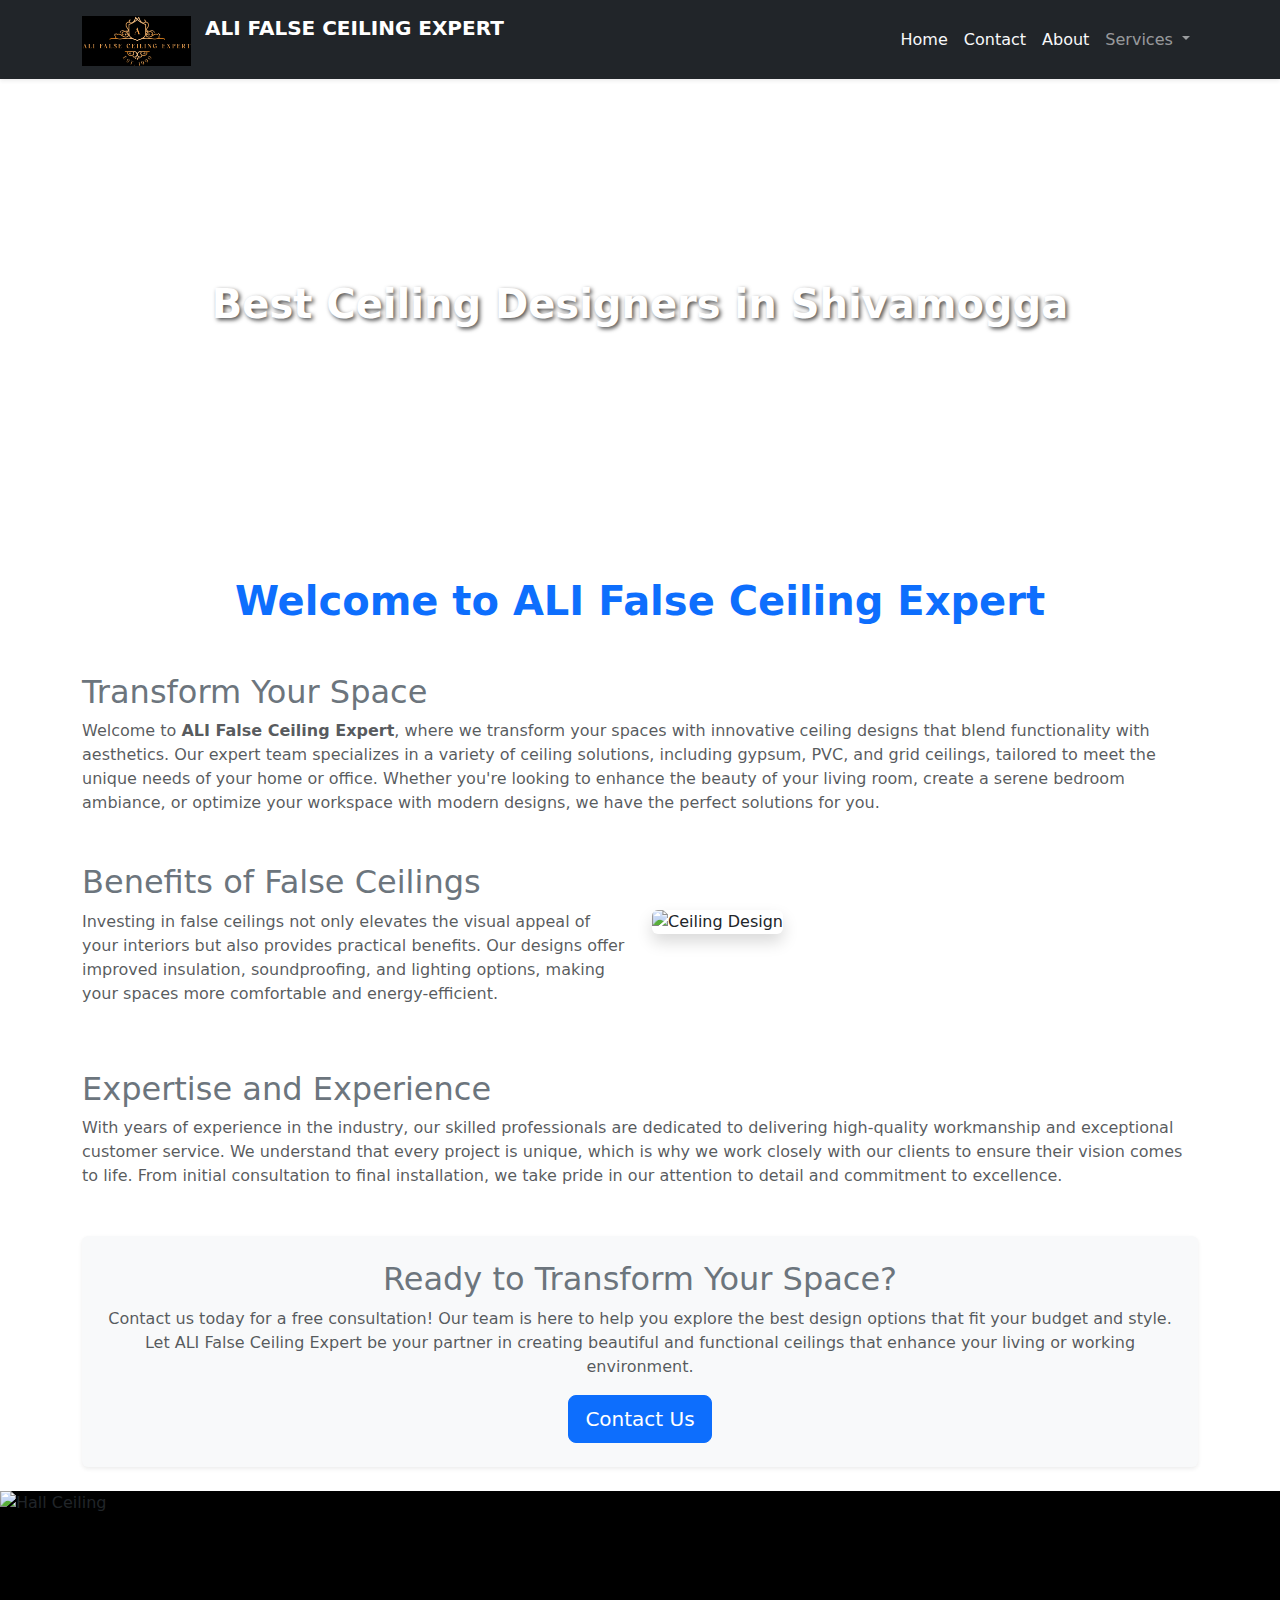
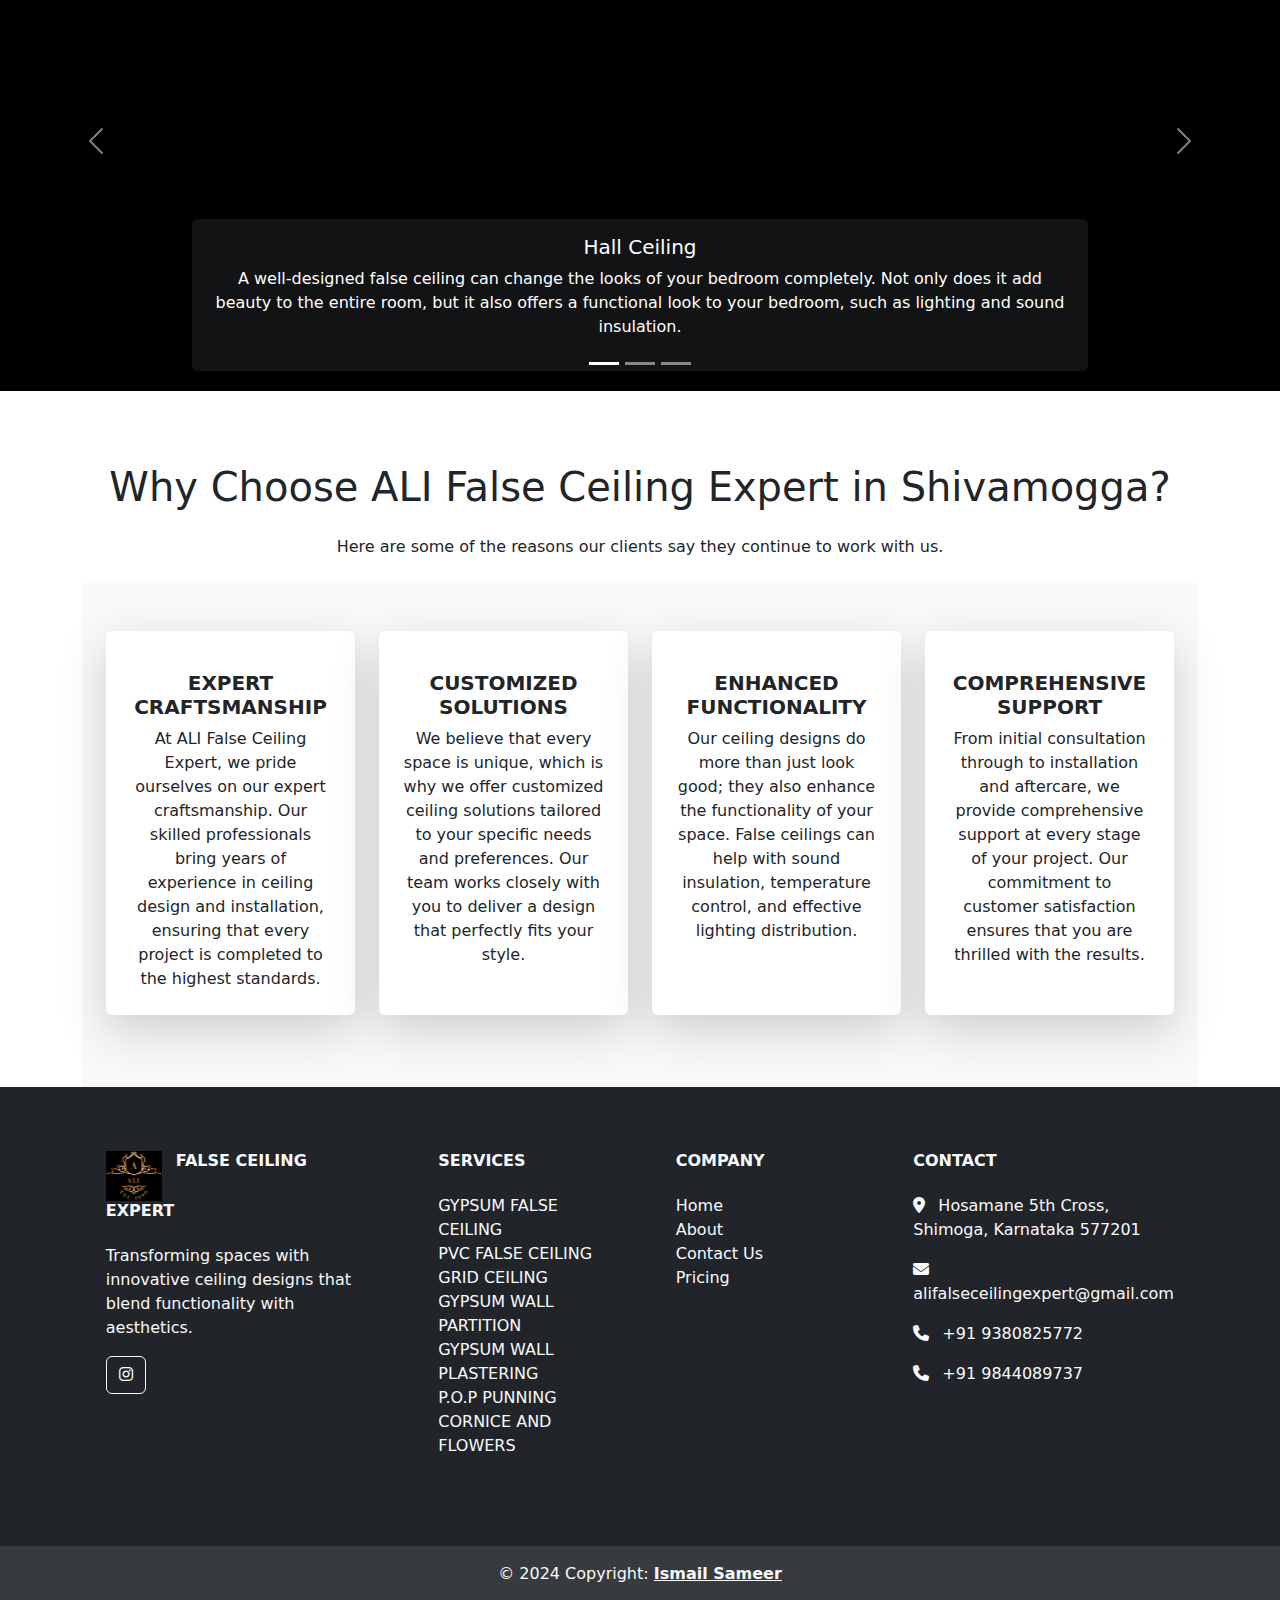
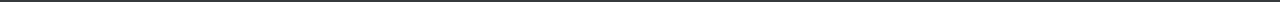
==== commit 4b4df87b: "Update index.html" ====
--- a/index.html
+++ b/index.html
@@ -62,7 +62,7 @@
     
     <main>
         <div class="background-image text-center text-white d-flex align-items-center justify-content-center" 
-        style="background-image: url('Images/ModernGypsum.jpg'); height: 50vh; background-size: cover; background-position: center;">
+        style="background-image: url('https://www.aktharpopdecorators.com/images/blog/a1.jpg'); height: 50vh; background-size: cover; background-position: center;">
        <h1 class="my-5 fw-bold">Best Ceiling Designers in Shivamogga</h1>
    </div>
    
@@ -375,4 +375,4 @@
         crossorigin="anonymous"></script>
 </body>
 
-</html>+</html>
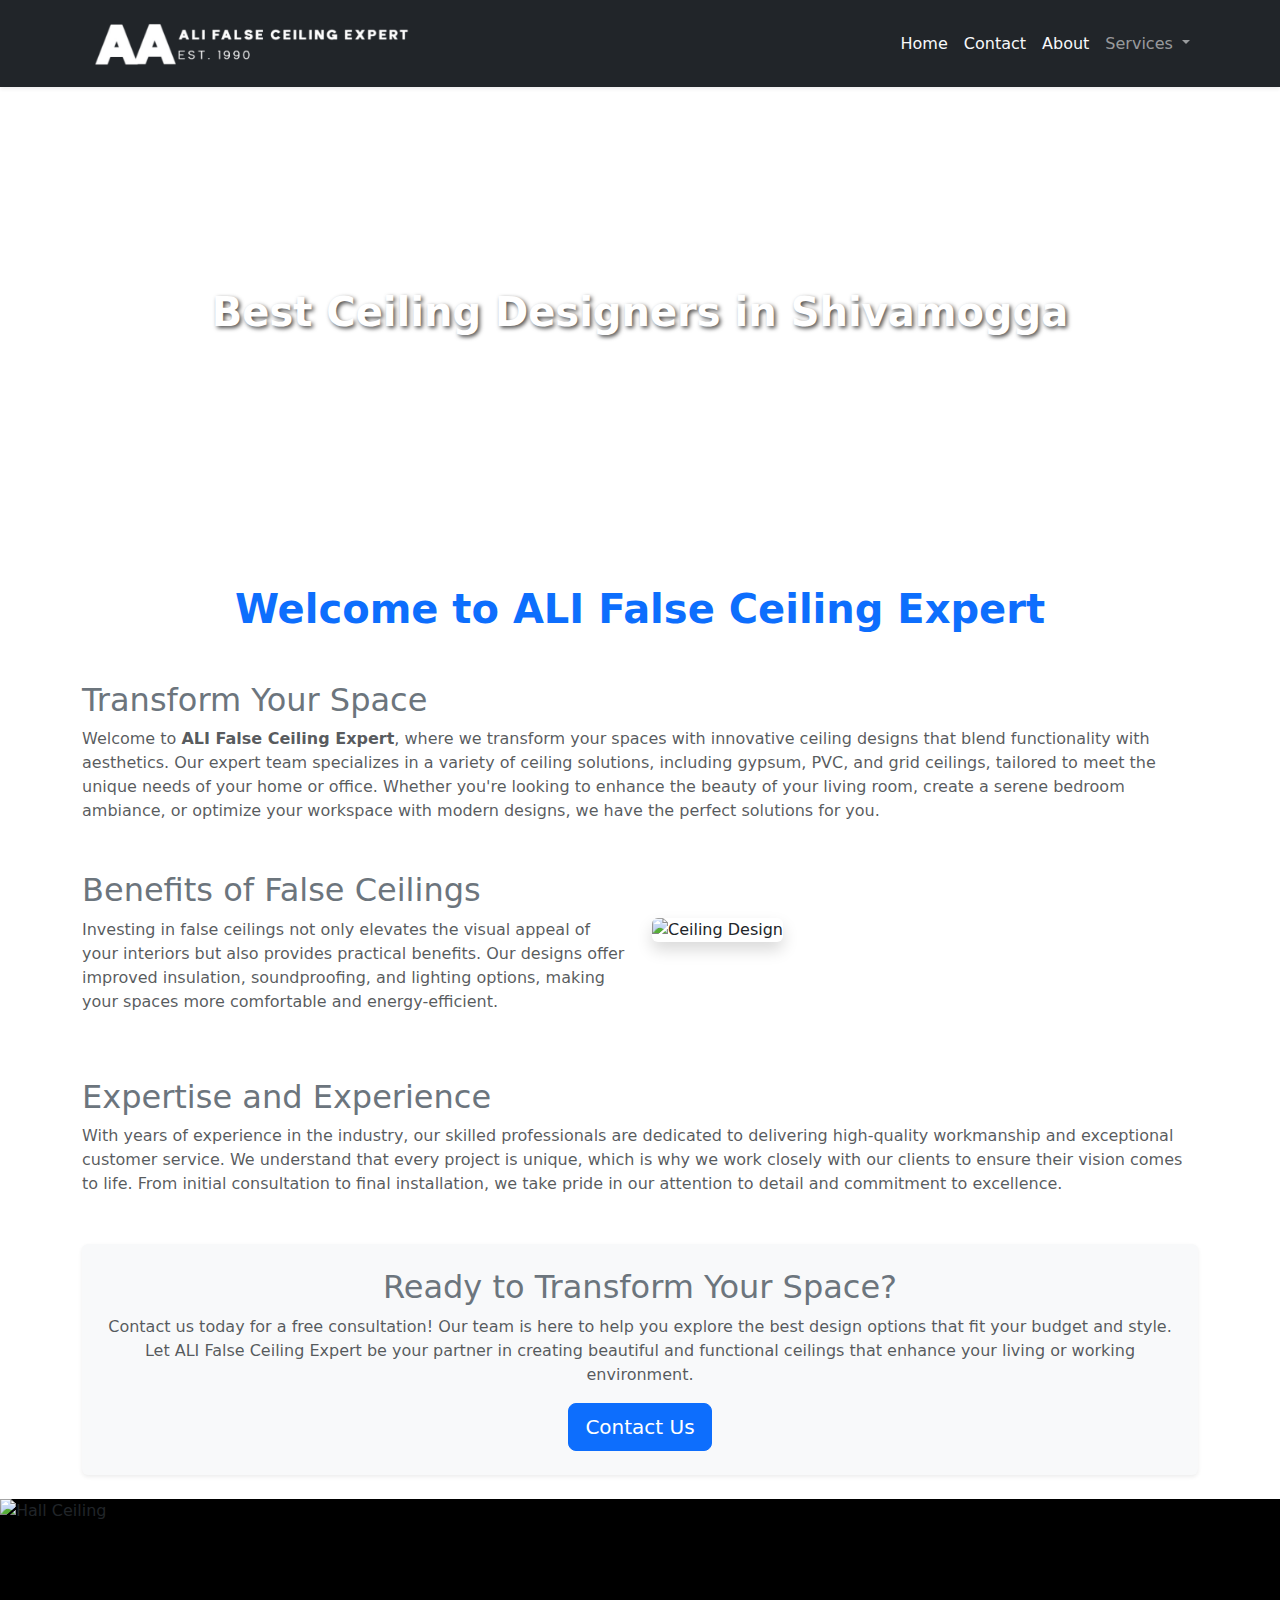
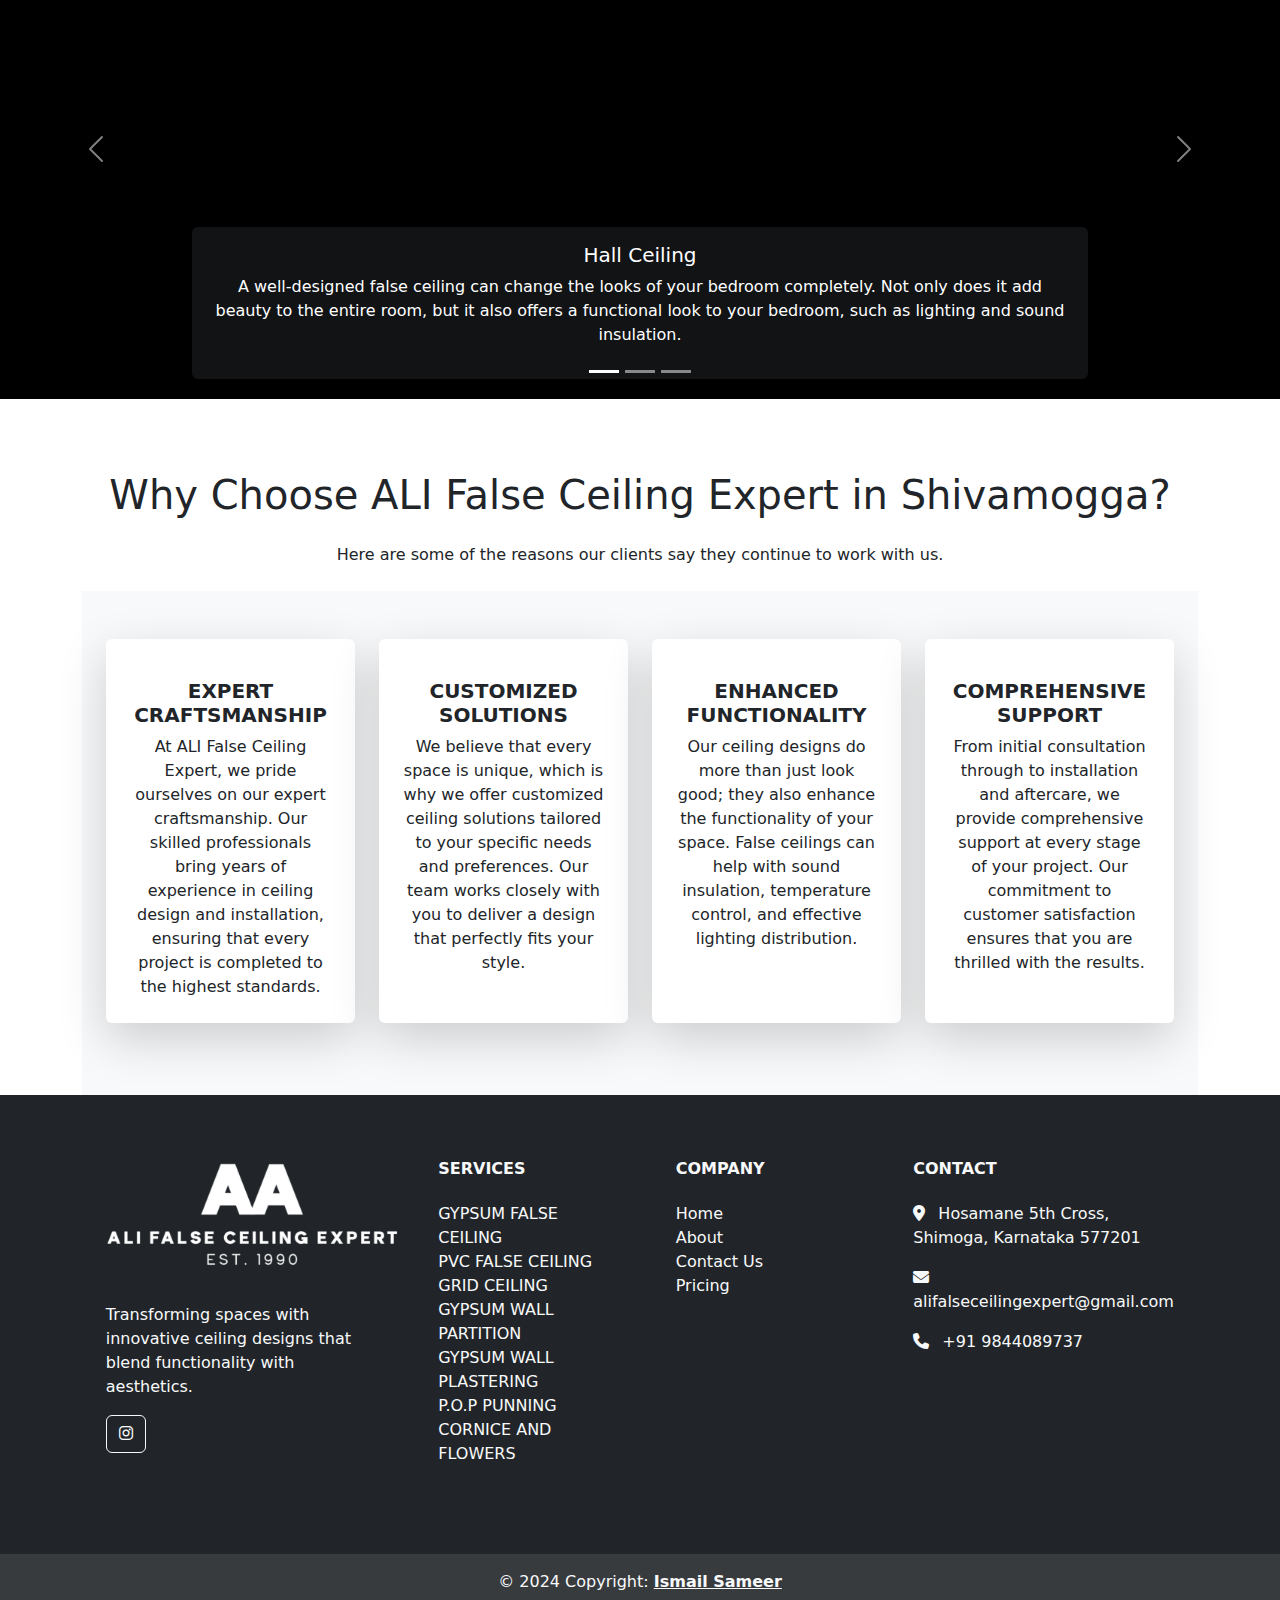
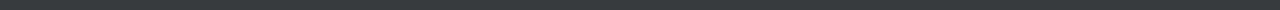
==== commit 4213d4a9: "Updated Project" ====
--- a/index.html
+++ b/index.html
@@ -20,9 +20,9 @@
         <nav class="navbar navbar-expand-lg navbar-dark bg-dark shadow-sm">
             <div class="container">
                 <a class="navbar-brand" href="index.html">
-                    <img src="Images/logo1.png" alt="ALI False Ceiling Expert Logo" class="d-inline-block align-text-top me-2" 
-                         style="height: 50px;"> <!-- Adjust height as needed -->
-                    <span class="fw-bold text-uppercase">ALI False Ceiling Expert</span>
+                    <img src="Images/logo4.png" alt="ALI False Ceiling Expert Logo" class="d-inline-block align-text-top me-2" 
+                         style="height: 58px;"> <!-- Adjust height as needed -->
+                    <span class="fw-bold text-uppercase"></span>
                 </a>
                 <button class="navbar-toggler" type="button" data-bs-toggle="collapse" data-bs-target="#navbarSupportedContent"
                     aria-controls="navbarSupportedContent" aria-expanded="false" aria-label="Toggle navigation">
@@ -300,8 +300,8 @@
                     <!-- Company Info -->
                     <div class="col-md-3 col-lg-4 col-xl-3 mx-auto mb-4">
                         <h6 class="text-uppercase fw-bold mb-4">
-                            <img src="Images/icon1.png" alt="ALI False Ceiling Expert Logo" class="d-inline-block align-text-top me-2" 
-                         style="height: 50px;"><span> False Ceiling Expert</span>
+                            <img src="Images/logo3.png" alt="ALI False Ceiling Expert Logo" class="d-inline-block align-text-top me-2" 
+                         style="height: 120px;"><span></span>
                         </h6>
                         <p>
                             Transforming spaces with innovative ceiling designs that blend functionality with aesthetics.
@@ -350,9 +350,9 @@
                                 alifalseceilingexpert@gmail.com
                             </a>
                         </p>
-                        <p><i class="fas fa-phone me-2"></i>
+                        <!-- <p><i class="fas fa-phone me-2"></i>
                             <a href="tel:+919380825772" class="text-reset text-decoration-none" target="_blank">+91 9380825772</a>
-                        </p>
+                        </p> -->
                         <p><i class="fas fa-phone me-2"></i>
                             <a href="tel:+919844089737" class="text-reset text-decoration-none" target="_blank">+91 9844089737</a>
                         </p>
@@ -375,4 +375,4 @@
         crossorigin="anonymous"></script>
 </body>
 
-</html>
+</html>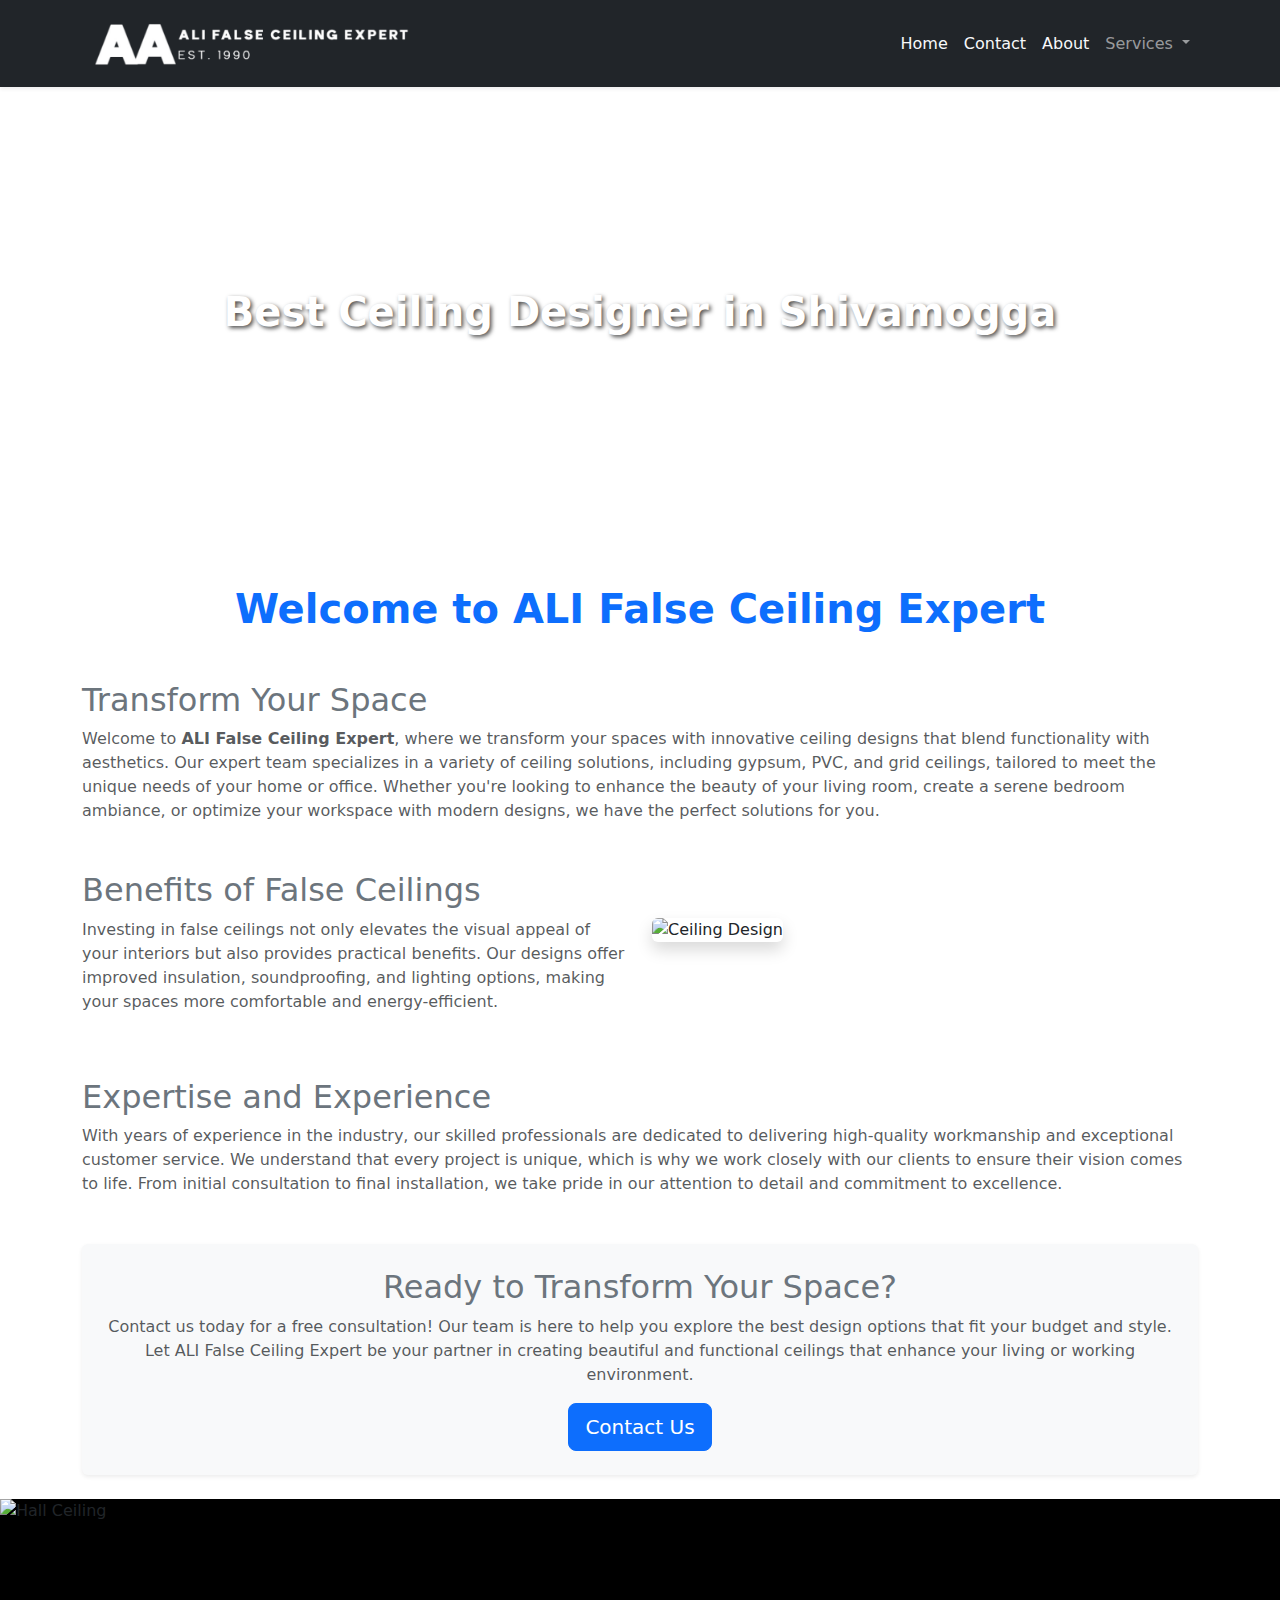
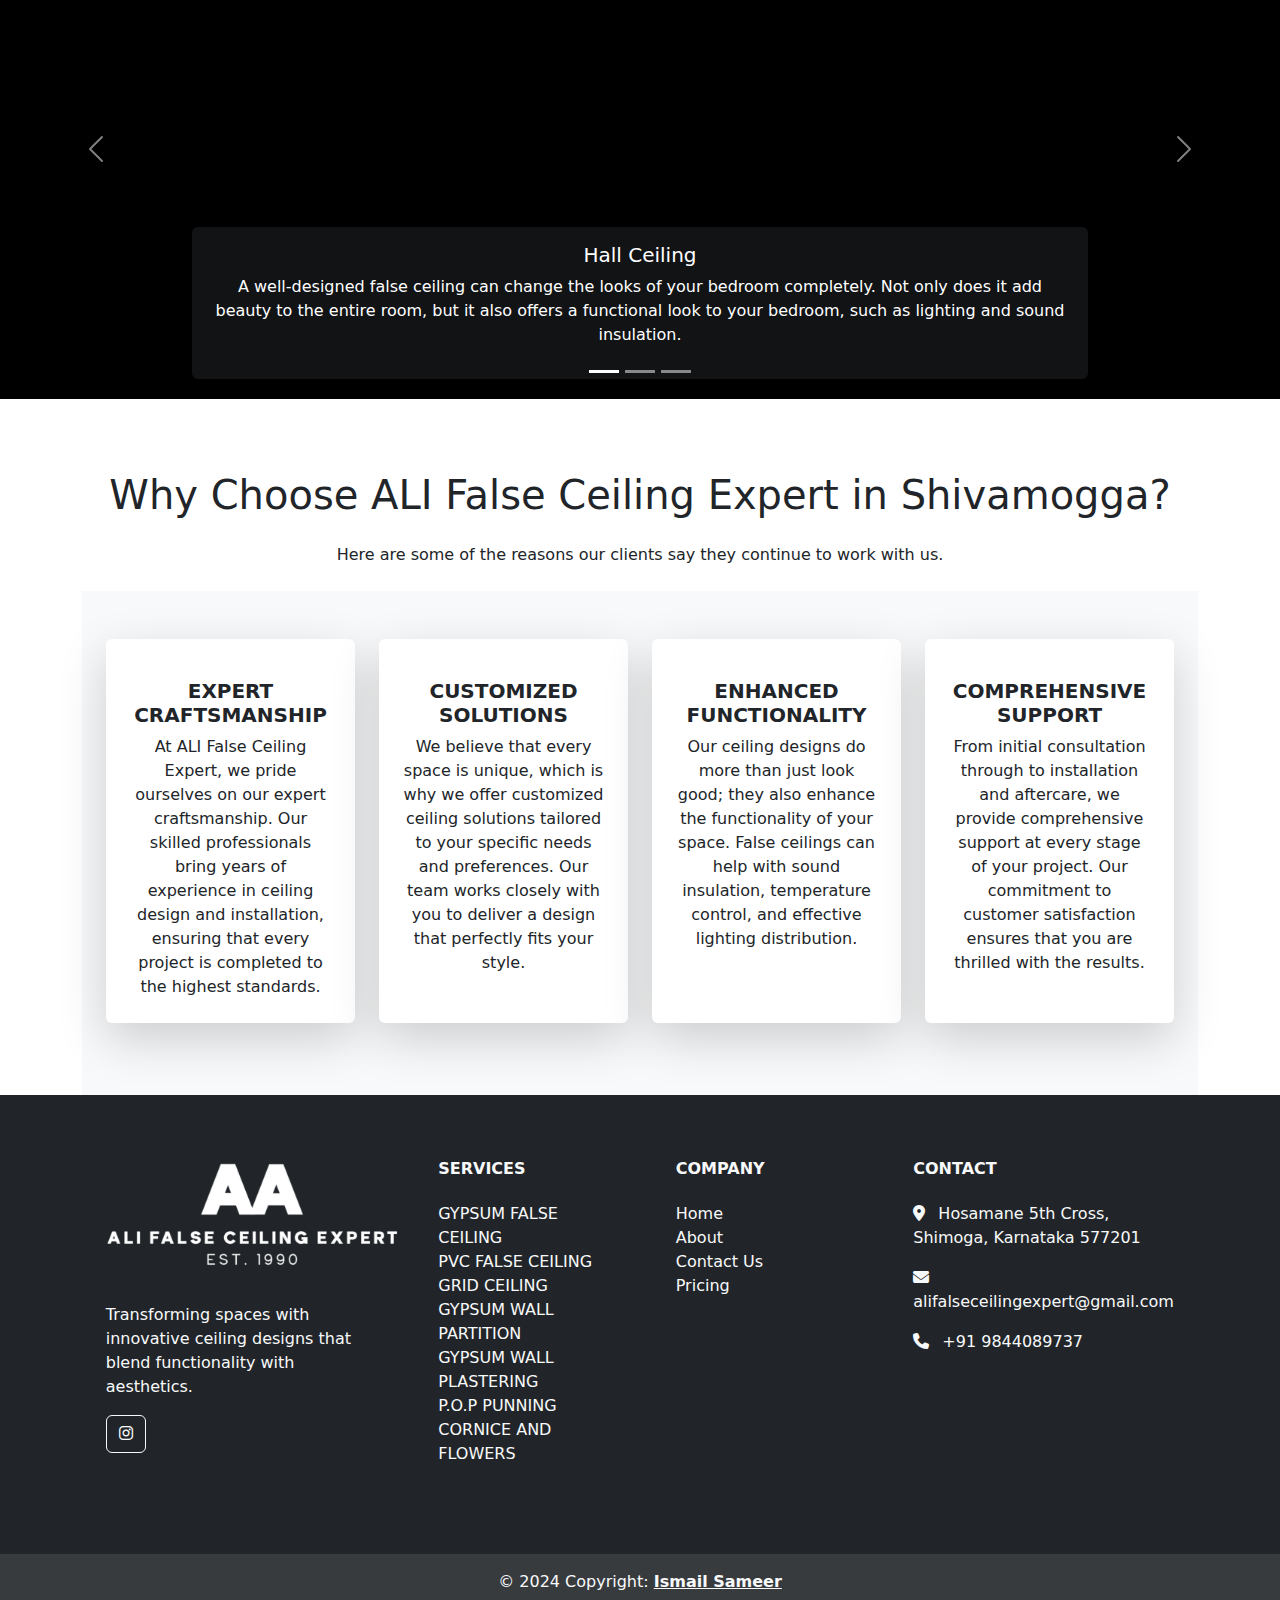
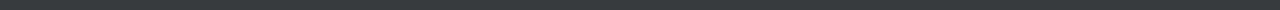
==== commit 5185f942: "Update index.html" ====
--- a/index.html
+++ b/index.html
@@ -63,7 +63,7 @@
     <main>
         <div class="background-image text-center text-white d-flex align-items-center justify-content-center" 
         style="background-image: url('https://www.aktharpopdecorators.com/images/blog/a1.jpg'); height: 50vh; background-size: cover; background-position: center;">
-       <h1 class="my-5 fw-bold">Best Ceiling Designers in Shivamogga</h1>
+       <h1 class="my-5 fw-bold">Best Ceiling Designer in Shivamogga</h1>
    </div>
    
    <div class="container mt-5">
@@ -375,4 +375,4 @@
         crossorigin="anonymous"></script>
 </body>
 
-</html>+</html>
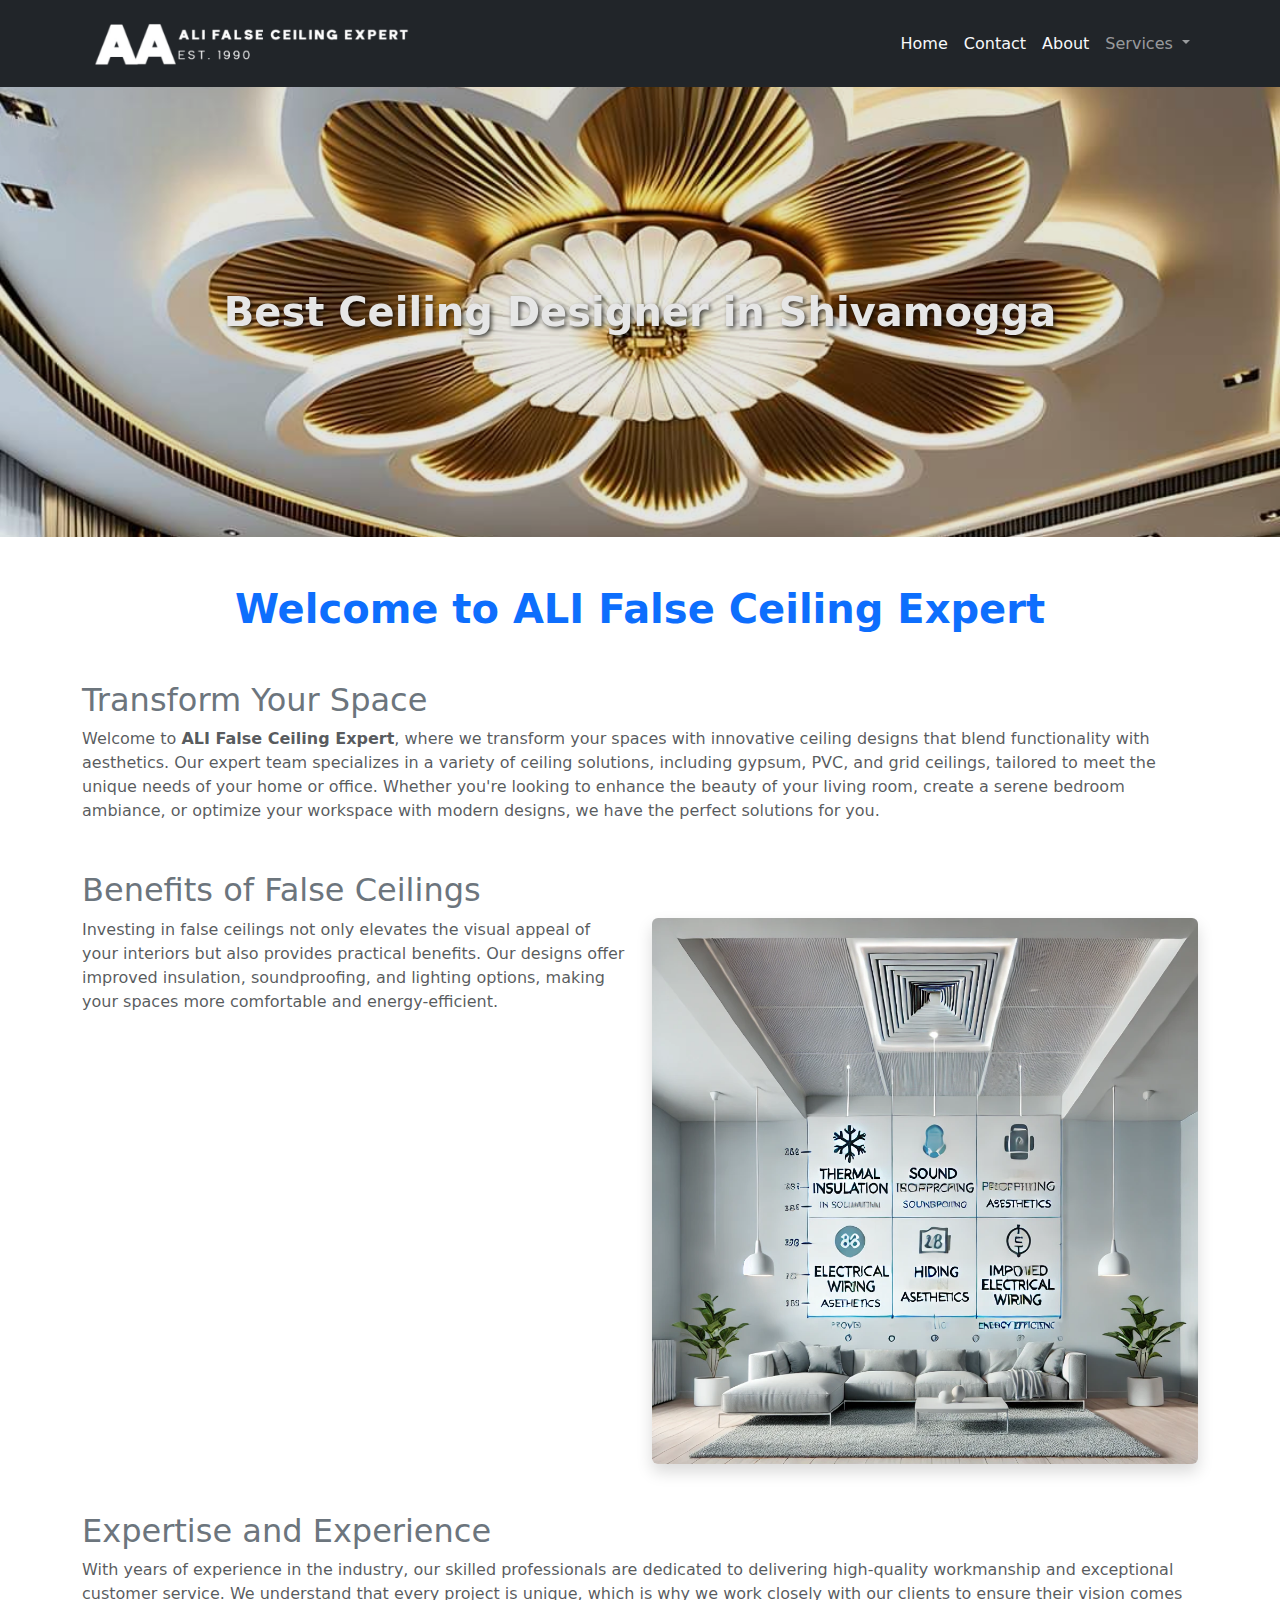
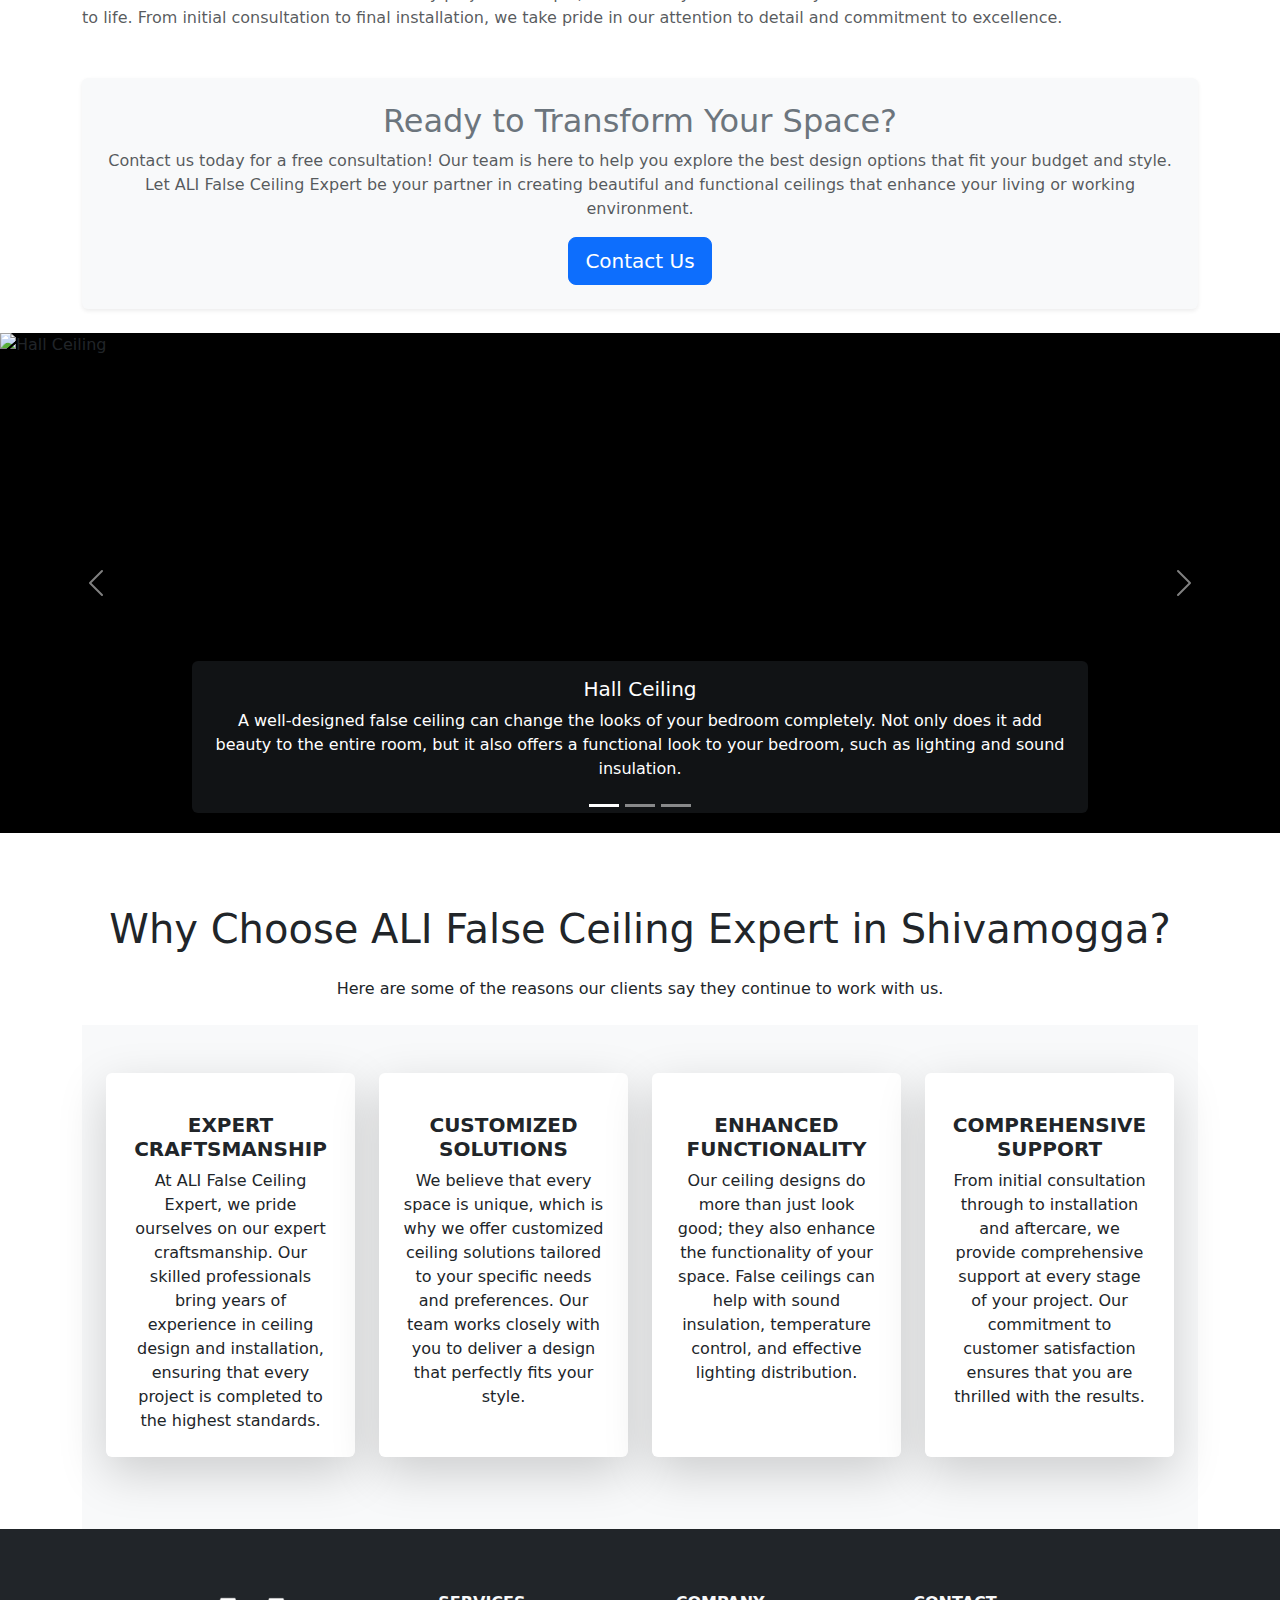
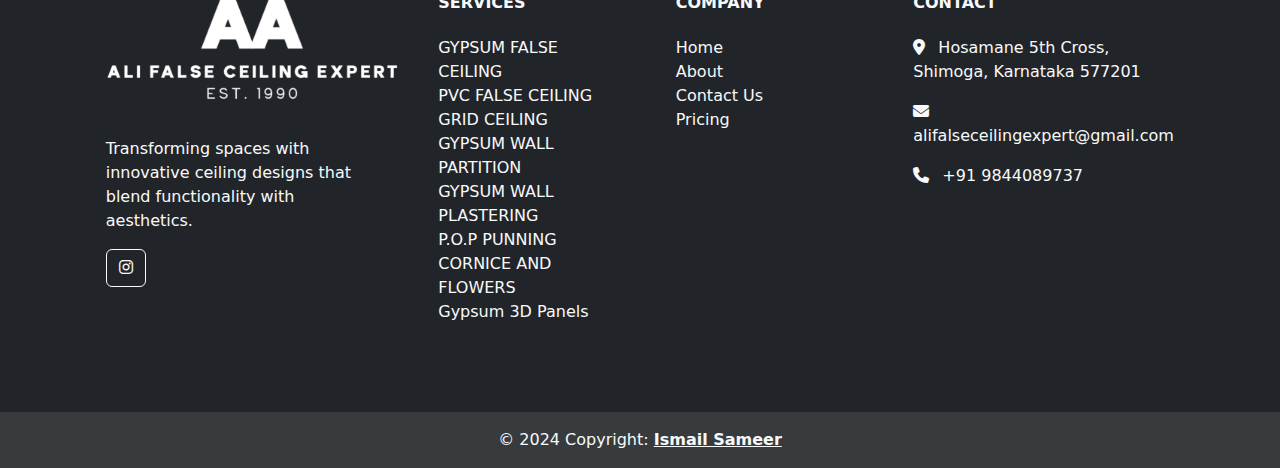
==== commit 874670c0: "Added Updated Project" ====
--- a/index.html
+++ b/index.html
@@ -16,7 +16,7 @@
 </head>
 
 <body>
-    <header>
+    <header class="header">
         <nav class="navbar navbar-expand-lg navbar-dark bg-dark shadow-sm">
             <div class="container">
                 <a class="navbar-brand" href="index.html">
@@ -45,13 +45,13 @@
                             </a>
                             <ul class="dropdown-menu">
                                 <li><a class="dropdown-item" href="Services.html">Gypsum False Ceiling</a></li>
-                                <li><a class="dropdown-item" href="Services.html">PVC False Ceiling</a></li>
-                                <li><a class="dropdown-item" href="Services.html">Grid Ceiling</a></li>
-                                <li><a class="dropdown-item" href="Services.html">Gypsum Wall Partition</a></li>
-                                <li><a class="dropdown-item" href="Services.html">Gypsum Wall</a></li>
-                                <li><a class="dropdown-item" href="Services.html">Plastering</a></li>
-                                <li><a class="dropdown-item" href="Services.html">P.O.P Punning</a></li>
-                                <li><a class="dropdown-item" href="Services.html">Cornice and Flowers</a></li>                                
+                                <li><a class="dropdown-item" href="PVC-False-Ceiling.html">PVC False Ceiling</a></li>
+                                <li><a class="dropdown-item" href="Grid-Ceiling.html">Grid Ceiling</a></li>
+                                <li><a class="dropdown-item" href="GypsumWall-Partition.html">Gypsum Wall Partition</a></li>
+                                <li><a class="dropdown-item" href="GypsomWall-Plastering.html">Gypsum Wall Plastering</a></li>
+                                <li><a class="dropdown-item" href="POP-Punning.html">P.O.P Punning</a></li>
+                                <li><a class="dropdown-item" href="Cornice-Flowers.html">Cornice and Flowers</a></li> 
+                                <li><a class="dropdown-item" href="Gypsum-3D-Panels.html">Gypsum 3D Panels</a></li>                               
                             </ul>
                           </li>
                     </ul>
@@ -62,7 +62,7 @@
     
     <main>
         <div class="background-image text-center text-white d-flex align-items-center justify-content-center" 
-        style="background-image: url('https://www.aktharpopdecorators.com/images/blog/a1.jpg'); height: 50vh; background-size: cover; background-position: center;">
+        style="background-image: url('/Images/HomeCover.jpg'); height: 50vh; background-size: cover; background-position: 50% 30%; filter: brightness(90%);">
        <h1 class="my-5 fw-bold">Best Ceiling Designer in Shivamogga</h1>
    </div>
    
@@ -93,7 +93,7 @@
                    </p>
                </div>
                <div class="col-md-6">
-                   <img src="https://5.imimg.com/data5/SELLER/Default/2022/9/AE/RX/BX/159419301/o1-500x500.jpg" class="img-fluid rounded shadow" alt="Ceiling Design">
+                   <img src="/Images/Benifits-False-Ceiling.webp" class="img-fluid rounded shadow" alt="Ceiling Design">
                </div>
            </div>
        </section>
@@ -319,12 +319,14 @@
                         <h6 class="text-uppercase fw-bold mb-4">Services</h6>
                         <ul class="list-unstyled">
                             <li><a href="Services.html" class="text-reset text-decoration-none">GYPSUM FALSE CEILING</a></li>
-                            <li><a href="Services.html" class="text-reset text-decoration-none">PVC FALSE CEILING</a></li>
-                            <li><a href="Services.html" class="text-reset text-decoration-none">GRID CEILING</a></li>
-                            <li><a href="Services.html" class="text-reset text-decoration-none">GYPSUM WALL PARTITION</a></li>
-                            <li><a href="Services.html" class="text-reset text-decoration-none">GYPSUM WALL PLASTERING</a></li>
-                            <li><a href="Services.html" class="text-reset text-decoration-none">P.O.P PUNNING</a></li>
-                            <li><a href="Services.html" class="text-reset text-decoration-none">CORNICE AND FLOWERS</a></li>
+                            <li><a href="PVC-False-Ceiling.html" class="text-reset text-decoration-none">PVC FALSE CEILING</a></li>
+                            <li><a href="Grid-Ceiling.html" class="text-reset text-decoration-none">GRID CEILING</a></li>
+                            <li><a href="GypsumWall-Partition.html" class="text-reset text-decoration-none">GYPSUM WALL PARTITION</a></li>
+                            <li><a href="GypsomWall-Plastering.html" class="text-reset text-decoration-none">GYPSUM WALL PLASTERING</a></li>
+                            <li><a href="POP-Punning.html" class="text-reset text-decoration-none">P.O.P PUNNING</a></li>
+                            <li><a href="Cornice-Flowers.html" class="text-reset text-decoration-none">CORNICE AND FLOWERS</a></li>
+                            <li><a href="Gypsum-3D-Panels.html" class="text-reset text-decoration-none">Gypsum 3D Panels</a></li>
+
                         </ul>
                     </div>
                     <!-- Company Links -->
@@ -375,4 +377,4 @@
         crossorigin="anonymous"></script>
 </body>
 
-</html>
+</html>--- a/indexStyle.css
+++ b/indexStyle.css
@@ -4,7 +4,7 @@
     height: 50vh; /* Half of the viewport height */
     width: 100%; /* Full width */
     background-size: cover; /* Cover the entire div */
-    background-position: center; /* Center the image */
+    background-position: top; /* Center the image */
     display: flex; /* Use flexbox to center text */
     justify-content: center; /* Center horizontally */
     align-items: center; /* Center vertically */
@@ -31,4 +31,15 @@
 .navbar-brand:hover {
     color: #ffc107 !important; /* Golden Yellow on hover */
     text-shadow: 0 0 5px rgba(255, 199, 7, 0.8);
-}+}
+/* 
+body {
+    margin: 0;
+    font-family: Arial, sans-serif;
+}
+.header {
+    position: sticky;
+    top: 0;
+    background-color: black;
+    z-index: 1000;
+} */